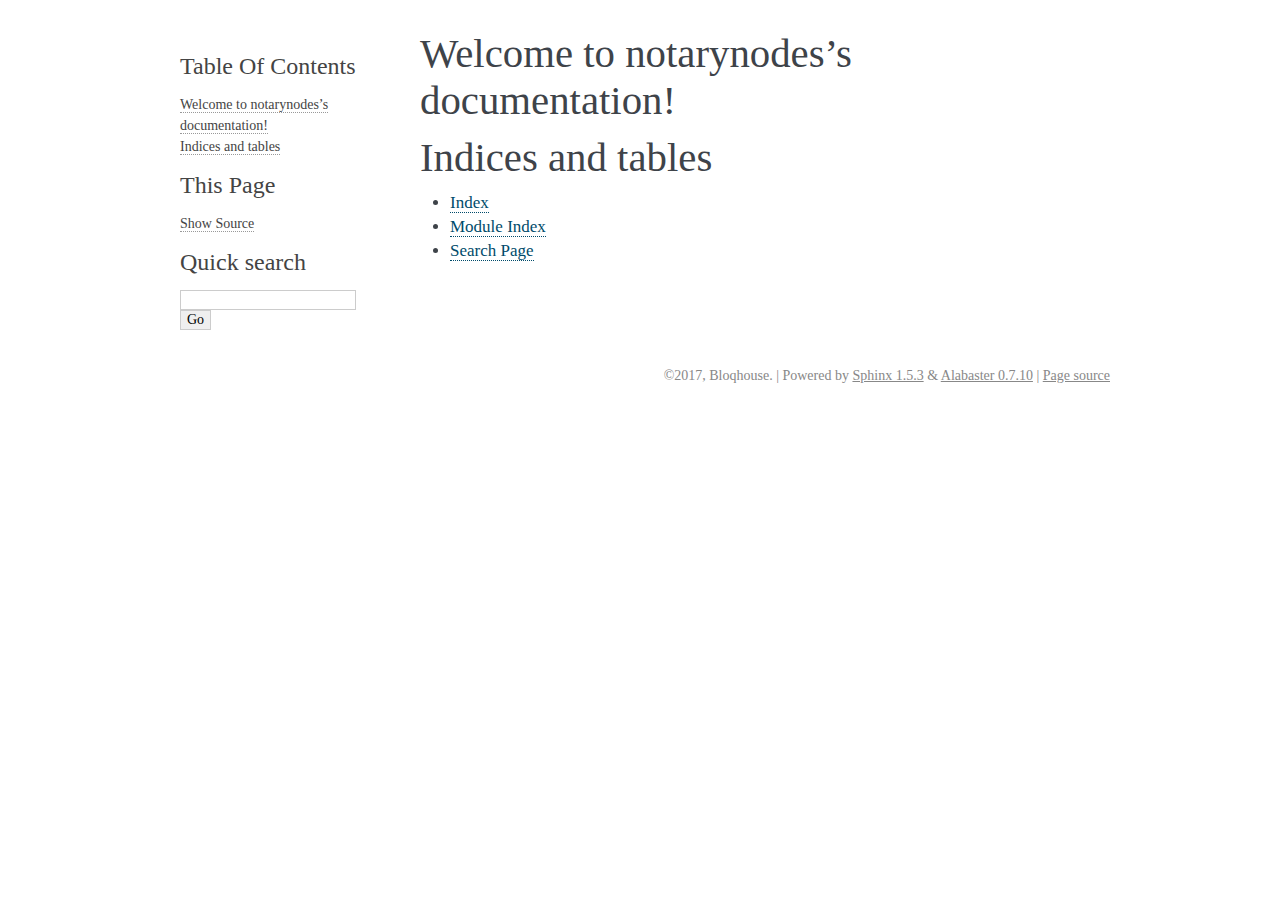
==== _build/html/index.html @ 457d8a65 "first commit" ====
<!DOCTYPE html PUBLIC "-//W3C//DTD XHTML 1.0 Transitional//EN"
  "http://www.w3.org/TR/xhtml1/DTD/xhtml1-transitional.dtd">


<html xmlns="http://www.w3.org/1999/xhtml">
  <head>
    <meta http-equiv="Content-Type" content="text/html; charset=utf-8" />
    
    <title>Welcome to notarynodes’s documentation! &#8212; notarynodes 0.1 documentation</title>
    
    <link rel="stylesheet" href="_static/alabaster.css" type="text/css" />
    <link rel="stylesheet" href="_static/pygments.css" type="text/css" />
    
    <script type="text/javascript">
      var DOCUMENTATION_OPTIONS = {
        URL_ROOT:    './',
        VERSION:     '0.1',
        COLLAPSE_INDEX: false,
        FILE_SUFFIX: '.html',
        HAS_SOURCE:  true,
        SOURCELINK_SUFFIX: '.txt'
      };
    </script>
    <script type="text/javascript" src="_static/jquery.js"></script>
    <script type="text/javascript" src="_static/underscore.js"></script>
    <script type="text/javascript" src="_static/doctools.js"></script>
    <link rel="index" title="Index" href="genindex.html" />
    <link rel="search" title="Search" href="search.html" />
   
  <link rel="stylesheet" href="_static/custom.css" type="text/css" />
  
  
  <meta name="viewport" content="width=device-width, initial-scale=0.9, maximum-scale=0.9" />

  </head>
  <body role="document">
  

    <div class="document">
      <div class="documentwrapper">
        <div class="bodywrapper">
          <div class="body" role="main">
            
  <div class="section" id="welcome-to-notarynodes-s-documentation">
<h1>Welcome to notarynodes&#8217;s documentation!<a class="headerlink" href="#welcome-to-notarynodes-s-documentation" title="Permalink to this headline">¶</a></h1>
<div class="toctree-wrapper compound">
</div>
</div>
<div class="section" id="indices-and-tables">
<h1>Indices and tables<a class="headerlink" href="#indices-and-tables" title="Permalink to this headline">¶</a></h1>
<ul class="simple">
<li><a class="reference internal" href="genindex.html"><span class="std std-ref">Index</span></a></li>
<li><a class="reference internal" href="py-modindex.html"><span class="std std-ref">Module Index</span></a></li>
<li><a class="reference internal" href="search.html"><span class="std std-ref">Search Page</span></a></li>
</ul>
</div>


          </div>
        </div>
      </div>
      <div class="sphinxsidebar" role="navigation" aria-label="main navigation">
        <div class="sphinxsidebarwrapper">
  <h3><a href="#">Table Of Contents</a></h3>
  <ul>
<li><a class="reference internal" href="#">Welcome to notarynodes&#8217;s documentation!</a></li>
<li><a class="reference internal" href="#indices-and-tables">Indices and tables</a></li>
</ul>
<div class="relations">
<h3>Related Topics</h3>
<ul>
  <li><a href="#">Documentation overview</a><ul>
  </ul></li>
</ul>
</div>
  <div role="note" aria-label="source link">
    <h3>This Page</h3>
    <ul class="this-page-menu">
      <li><a href="_sources/index.rst.txt"
            rel="nofollow">Show Source</a></li>
    </ul>
   </div>
<div id="searchbox" style="display: none" role="search">
  <h3>Quick search</h3>
    <form class="search" action="search.html" method="get">
      <div><input type="text" name="q" /></div>
      <div><input type="submit" value="Go" /></div>
      <input type="hidden" name="check_keywords" value="yes" />
      <input type="hidden" name="area" value="default" />
    </form>
</div>
<script type="text/javascript">$('#searchbox').show(0);</script>
        </div>
      </div>
      <div class="clearer"></div>
    </div>
    <div class="footer">
      &copy;2017, Bloqhouse.
      
      |
      Powered by <a href="http://sphinx-doc.org/">Sphinx 1.5.3</a>
      &amp; <a href="https://github.com/bitprophet/alabaster">Alabaster 0.7.10</a>
      
      |
      <a href="_sources/index.rst.txt"
          rel="nofollow">Page source</a>
    </div>

    

    
  </body>
</html>
---- _build/html/_static/alabaster.css ----
@import url("basic.css");

/* -- page layout ----------------------------------------------------------- */

body {
    font-family: 'goudy old style', 'minion pro', 'bell mt', Georgia, 'Hiragino Mincho Pro', serif;
    font-size: 17px;
    background-color: #fff;
    color: #000;
    margin: 0;
    padding: 0;
}


div.document {
    width: 940px;
    margin: 30px auto 0 auto;
}

div.documentwrapper {
    float: left;
    width: 100%;
}

div.bodywrapper {
    margin: 0 0 0 220px;
}

div.sphinxsidebar {
    width: 220px;
    font-size: 14px;
    line-height: 1.5;
}

hr {
    border: 1px solid #B1B4B6;
}

div.body {
    background-color: #fff;
    color: #3E4349;
    padding: 0 30px 0 30px;
}

div.body > .section {
    text-align: left;
}

div.footer {
    width: 940px;
    margin: 20px auto 30px auto;
    font-size: 14px;
    color: #888;
    text-align: right;
}

div.footer a {
    color: #888;
}

p.caption {
    font-family: inherit;
    font-size: inherit;
}


div.relations {
    display: none;
}


div.sphinxsidebar a {
    color: #444;
    text-decoration: none;
    border-bottom: 1px dotted #999;
}

div.sphinxsidebar a:hover {
    border-bottom: 1px solid #999;
}

div.sphinxsidebarwrapper {
    padding: 18px 10px;
}

div.sphinxsidebarwrapper p.logo {
    padding: 0;
    margin: -10px 0 0 0px;
    text-align: center;
}

div.sphinxsidebarwrapper h1.logo {
    margin-top: -10px;
    text-align: center;
    margin-bottom: 5px;
    text-align: left;
}

div.sphinxsidebarwrapper h1.logo-name {
    margin-top: 0px;
}

div.sphinxsidebarwrapper p.blurb {
    margin-top: 0;
    font-style: normal;
}

div.sphinxsidebar h3,
div.sphinxsidebar h4 {
    font-family: 'Garamond', 'Georgia', serif;
    color: #444;
    font-size: 24px;
    font-weight: normal;
    margin: 0 0 5px 0;
    padding: 0;
}

div.sphinxsidebar h4 {
    font-size: 20px;
}

div.sphinxsidebar h3 a {
    color: #444;
}

div.sphinxsidebar p.logo a,
div.sphinxsidebar h3 a,
div.sphinxsidebar p.logo a:hover,
div.sphinxsidebar h3 a:hover {
    border: none;
}

div.sphinxsidebar p {
    color: #555;
    margin: 10px 0;
}

div.sphinxsidebar ul {
    margin: 10px 0;
    padding: 0;
    color: #000;
}

div.sphinxsidebar ul li.toctree-l1 > a {
    font-size: 120%;
}

div.sphinxsidebar ul li.toctree-l2 > a {
    font-size: 110%;
}

div.sphinxsidebar input {
    border: 1px solid #CCC;
    font-family: 'goudy old style', 'minion pro', 'bell mt', Georgia, 'Hiragino Mincho Pro', serif;
    font-size: 1em;
}

div.sphinxsidebar hr {
    border: none;
    height: 1px;
    color: #AAA;
    background: #AAA;

    text-align: left;
    margin-left: 0;
    width: 50%;
}

/* -- body styles ----------------------------------------------------------- */

a {
    color: #004B6B;
    text-decoration: underline;
}

a:hover {
    color: #6D4100;
    text-decoration: underline;
}

div.body h1,
div.body h2,
div.body h3,
div.body h4,
div.body h5,
div.body h6 {
    font-family: 'Garamond', 'Georgia', serif;
    font-weight: normal;
    margin: 30px 0px 10px 0px;
    padding: 0;
}

div.body h1 { margin-top: 0; padding-top: 0; font-size: 240%; }
div.body h2 { font-size: 180%; }
div.body h3 { font-size: 150%; }
div.body h4 { font-size: 130%; }
div.body h5 { font-size: 100%; }
div.body h6 { font-size: 100%; }

a.headerlink {
    color: #DDD;
    padding: 0 4px;
    text-decoration: none;
}

a.headerlink:hover {
    color: #444;
    background: #EAEAEA;
}

div.body p, div.body dd, div.body li {
    line-height: 1.4em;
}

div.admonition {
    margin: 20px 0px;
    padding: 10px 30px;
    background-color: #EEE;
    border: 1px solid #CCC;
}

div.admonition tt.xref, div.admonition code.xref, div.admonition a tt {
    background-color: #FBFBFB;
    border-bottom: 1px solid #fafafa;
}

div.admonition p.admonition-title {
    font-family: 'Garamond', 'Georgia', serif;
    font-weight: normal;
    font-size: 24px;
    margin: 0 0 10px 0;
    padding: 0;
    line-height: 1;
}

div.admonition p.last {
    margin-bottom: 0;
}

div.highlight {
    background-color: #fff;
}

dt:target, .highlight {
    background: #FAF3E8;
}

div.warning {
    background-color: #FCC;
    border: 1px solid #FAA;
}

div.danger {
    background-color: #FCC;
    border: 1px solid #FAA;
    -moz-box-shadow: 2px 2px 4px #D52C2C;
    -webkit-box-shadow: 2px 2px 4px #D52C2C;
    box-shadow: 2px 2px 4px #D52C2C;
}

div.error {
    background-color: #FCC;
    border: 1px solid #FAA;
    -moz-box-shadow: 2px 2px 4px #D52C2C;
    -webkit-box-shadow: 2px 2px 4px #D52C2C;
    box-shadow: 2px 2px 4px #D52C2C;
}

div.caution {
    background-color: #FCC;
    border: 1px solid #FAA;
}

div.attention {
    background-color: #FCC;
    border: 1px solid #FAA;
}

div.important {
    background-color: #EEE;
    border: 1px solid #CCC;
}

div.note {
    background-color: #EEE;
    border: 1px solid #CCC;
}

div.tip {
    background-color: #EEE;
    border: 1px solid #CCC;
}

div.hint {
    background-color: #EEE;
    border: 1px solid #CCC;
}

div.seealso {
    background-color: #EEE;
    border: 1px solid #CCC;
}

div.topic {
    background-color: #EEE;
}

p.admonition-title {
    display: inline;
}

p.admonition-title:after {
    content: ":";
}

pre, tt, code {
    font-family: 'Consolas', 'Menlo', 'Deja Vu Sans Mono', 'Bitstream Vera Sans Mono', monospace;
    font-size: 0.9em;
}

.hll {
    background-color: #FFC;
    margin: 0 -12px;
    padding: 0 12px;
    display: block;
}

img.screenshot {
}

tt.descname, tt.descclassname, code.descname, code.descclassname {
    font-size: 0.95em;
}

tt.descname, code.descname {
    padding-right: 0.08em;
}

img.screenshot {
    -moz-box-shadow: 2px 2px 4px #EEE;
    -webkit-box-shadow: 2px 2px 4px #EEE;
    box-shadow: 2px 2px 4px #EEE;
}

table.docutils {
    border: 1px solid #888;
    -moz-box-shadow: 2px 2px 4px #EEE;
    -webkit-box-shadow: 2px 2px 4px #EEE;
    box-shadow: 2px 2px 4px #EEE;
}

table.docutils td, table.docutils th {
    border: 1px solid #888;
    padding: 0.25em 0.7em;
}

table.field-list, table.footnote {
    border: none;
    -moz-box-shadow: none;
    -webkit-box-shadow: none;
    box-shadow: none;
}

table.footnote {
    margin: 15px 0;
    width: 100%;
    border: 1px solid #EEE;
    background: #FDFDFD;
    font-size: 0.9em;
}

table.footnote + table.footnote {
    margin-top: -15px;
    border-top: none;
}

table.field-list th {
    padding: 0 0.8em 0 0;
}

table.field-list td {
    padding: 0;
}

table.field-list p {
    margin-bottom: 0.8em;
}

/* Cloned from
 * https://github.com/sphinx-doc/sphinx/commit/ef60dbfce09286b20b7385333d63a60321784e68
 */
.field-name {
    -moz-hyphens: manual;
    -ms-hyphens: manual;
    -webkit-hyphens: manual;
    hyphens: manual;
}

table.footnote td.label {
    width: .1px;
    padding: 0.3em 0 0.3em 0.5em;
}

table.footnote td {
    padding: 0.3em 0.5em;
}

dl {
    margin: 0;
    padding: 0;
}

dl dd {
    margin-left: 30px;
}

blockquote {
    margin: 0 0 0 30px;
    padding: 0;
}

ul, ol {
    /* Matches the 30px from the narrow-screen "li > ul" selector below */
    margin: 10px 0 10px 30px;
    padding: 0;
}

pre {
    background: #EEE;
    padding: 7px 30px;
    margin: 15px 0px;
    line-height: 1.3em;
}

div.viewcode-block:target {
    background: #ffd;
}

dl pre, blockquote pre, li pre {
    margin-left: 0;
    padding-left: 30px;
}

tt, code {
    background-color: #ecf0f3;
    color: #222;
    /* padding: 1px 2px; */
}

tt.xref, code.xref, a tt {
    background-color: #FBFBFB;
    border-bottom: 1px solid #fff;
}

a.reference {
    text-decoration: none;
    border-bottom: 1px dotted #004B6B;
}

/* Don't put an underline on images */
a.image-reference, a.image-reference:hover {
    border-bottom: none;
}

a.reference:hover {
    border-bottom: 1px solid #6D4100;
}

a.footnote-reference {
    text-decoration: none;
    font-size: 0.7em;
    vertical-align: top;
    border-bottom: 1px dotted #004B6B;
}

a.footnote-reference:hover {
    border-bottom: 1px solid #6D4100;
}

a:hover tt, a:hover code {
    background: #EEE;
}


@media screen and (max-width: 870px) {

    div.sphinxsidebar {
    	display: none;
    }

    div.document {
       width: 100%;

    }

    div.documentwrapper {
    	margin-left: 0;
    	margin-top: 0;
    	margin-right: 0;
    	margin-bottom: 0;
    }

    div.bodywrapper {
    	margin-top: 0;
    	margin-right: 0;
    	margin-bottom: 0;
    	margin-left: 0;
    }

    ul {
    	margin-left: 0;
    }

	li > ul {
        /* Matches the 30px from the "ul, ol" selector above */
		margin-left: 30px;
	}

    .document {
    	width: auto;
    }

    .footer {
    	width: auto;
    }

    .bodywrapper {
    	margin: 0;
    }

    .footer {
    	width: auto;
    }

    .github {
        display: none;
    }



}



@media screen and (max-width: 875px) {

    body {
        margin: 0;
        padding: 20px 30px;
    }

    div.documentwrapper {
        float: none;
        background: #fff;
    }

    div.sphinxsidebar {
        display: block;
        float: none;
        width: 102.5%;
        margin: 50px -30px -20px -30px;
        padding: 10px 20px;
        background: #333;
        color: #FFF;
    }

    div.sphinxsidebar h3, div.sphinxsidebar h4, div.sphinxsidebar p,
    div.sphinxsidebar h3 a {
        color: #fff;
    }

    div.sphinxsidebar a {
        color: #AAA;
    }

    div.sphinxsidebar p.logo {
        display: none;
    }

    div.document {
        width: 100%;
        margin: 0;
    }

    div.footer {
        display: none;
    }

    div.bodywrapper {
        margin: 0;
    }

    div.body {
        min-height: 0;
        padding: 0;
    }

    .rtd_doc_footer {
        display: none;
    }

    .document {
        width: auto;
    }

    .footer {
        width: auto;
    }

    .footer {
        width: auto;
    }

    .github {
        display: none;
    }
}


/* misc. */

.revsys-inline {
    display: none!important;
}

/* Make nested-list/multi-paragraph items look better in Releases changelog
 * pages. Without this, docutils' magical list fuckery causes inconsistent
 * formatting between different release sub-lists.
 */
div#changelog > div.section > ul > li > p:only-child {
    margin-bottom: 0;
}

/* Hide fugly table cell borders in ..bibliography:: directive output */
table.docutils.citation, table.docutils.citation td, table.docutils.citation th {
  border: none;
  /* Below needed in some edge cases; if not applied, bottom shadows appear */
  -moz-box-shadow: none;
  -webkit-box-shadow: none;
  box-shadow: none;
}
---- _build/html/_static/pygments.css ----
.highlight .hll { background-color: #ffffcc }
.highlight  { background: #eeffcc; }
.highlight .c { color: #408090; font-style: italic } /* Comment */
.highlight .err { border: 1px solid #FF0000 } /* Error */
.highlight .k { color: #007020; font-weight: bold } /* Keyword */
.highlight .o { color: #666666 } /* Operator */
.highlight .ch { color: #408090; font-style: italic } /* Comment.Hashbang */
.highlight .cm { color: #408090; font-style: italic } /* Comment.Multiline */
.highlight .cp { color: #007020 } /* Comment.Preproc */
.highlight .cpf { color: #408090; font-style: italic } /* Comment.PreprocFile */
.highlight .c1 { color: #408090; font-style: italic } /* Comment.Single */
.highlight .cs { color: #408090; background-color: #fff0f0 } /* Comment.Special */
.highlight .gd { color: #A00000 } /* Generic.Deleted */
.highlight .ge { font-style: italic } /* Generic.Emph */
.highlight .gr { color: #FF0000 } /* Generic.Error */
.highlight .gh { color: #000080; font-weight: bold } /* Generic.Heading */
.highlight .gi { color: #00A000 } /* Generic.Inserted */
.highlight .go { color: #333333 } /* Generic.Output */
.highlight .gp { color: #c65d09; font-weight: bold } /* Generic.Prompt */
.highlight .gs { font-weight: bold } /* Generic.Strong */
.highlight .gu { color: #800080; font-weight: bold } /* Generic.Subheading */
.highlight .gt { color: #0044DD } /* Generic.Traceback */
.highlight .kc { color: #007020; font-weight: bold } /* Keyword.Constant */
.highlight .kd { color: #007020; font-weight: bold } /* Keyword.Declaration */
.highlight .kn { color: #007020; font-weight: bold } /* Keyword.Namespace */
.highlight .kp { color: #007020 } /* Keyword.Pseudo */
.highlight .kr { color: #007020; font-weight: bold } /* Keyword.Reserved */
.highlight .kt { color: #902000 } /* Keyword.Type */
.highlight .m { color: #208050 } /* Literal.Number */
.highlight .s { color: #4070a0 } /* Literal.String */
.highlight .na { color: #4070a0 } /* Name.Attribute */
.highlight .nb { color: #007020 } /* Name.Builtin */
.highlight .nc { color: #0e84b5; font-weight: bold } /* Name.Class */
.highlight .no { color: #60add5 } /* Name.Constant */
.highlight .nd { color: #555555; font-weight: bold } /* Name.Decorator */
.highlight .ni { color: #d55537; font-weight: bold } /* Name.Entity */
.highlight .ne { color: #007020 } /* Name.Exception */
.highlight .nf { color: #06287e } /* Name.Function */
.highlight .nl { color: #002070; font-weight: bold } /* Name.Label */
.highlight .nn { color: #0e84b5; font-weight: bold } /* Name.Namespace */
.highlight .nt { color: #062873; font-weight: bold } /* Name.Tag */
.highlight .nv { color: #bb60d5 } /* Name.Variable */
.highlight .ow { color: #007020; font-weight: bold } /* Operator.Word */
.highlight .w { color: #bbbbbb } /* Text.Whitespace */
.highlight .mb { color: #208050 } /* Literal.Number.Bin */
.highlight .mf { color: #208050 } /* Literal.Number.Float */
.highlight .mh { color: #208050 } /* Literal.Number.Hex */
.highlight .mi { color: #208050 } /* Literal.Number.Integer */
.highlight .mo { color: #208050 } /* Literal.Number.Oct */
.highlight .sa { color: #4070a0 } /* Literal.String.Affix */
.highlight .sb { color: #4070a0 } /* Literal.String.Backtick */
.highlight .sc { color: #4070a0 } /* Literal.String.Char */
.highlight .dl { color: #4070a0 } /* Literal.String.Delimiter */
.highlight .sd { color: #4070a0; font-style: italic } /* Literal.String.Doc */
.highlight .s2 { color: #4070a0 } /* Literal.String.Double */
.highlight .se { color: #4070a0; font-weight: bold } /* Literal.String.Escape */
.highlight .sh { color: #4070a0 } /* Literal.String.Heredoc */
.highlight .si { color: #70a0d0; font-style: italic } /* Literal.String.Interpol */
.highlight .sx { color: #c65d09 } /* Literal.String.Other */
.highlight .sr { color: #235388 } /* Literal.String.Regex */
.highlight .s1 { color: #4070a0 } /* Literal.String.Single */
.highlight .ss { color: #517918 } /* Literal.String.Symbol */
.highlight .bp { color: #007020 } /* Name.Builtin.Pseudo */
.highlight .fm { color: #06287e } /* Name.Function.Magic */
.highlight .vc { color: #bb60d5 } /* Name.Variable.Class */
.highlight .vg { color: #bb60d5 } /* Name.Variable.Global */
.highlight .vi { color: #bb60d5 } /* Name.Variable.Instance */
.highlight .vm { color: #bb60d5 } /* Name.Variable.Magic */
.highlight .il { color: #208050 } /* Literal.Number.Integer.Long */
---- _build/html/_static/custom.css ----
/* This file intentionally left blank. */
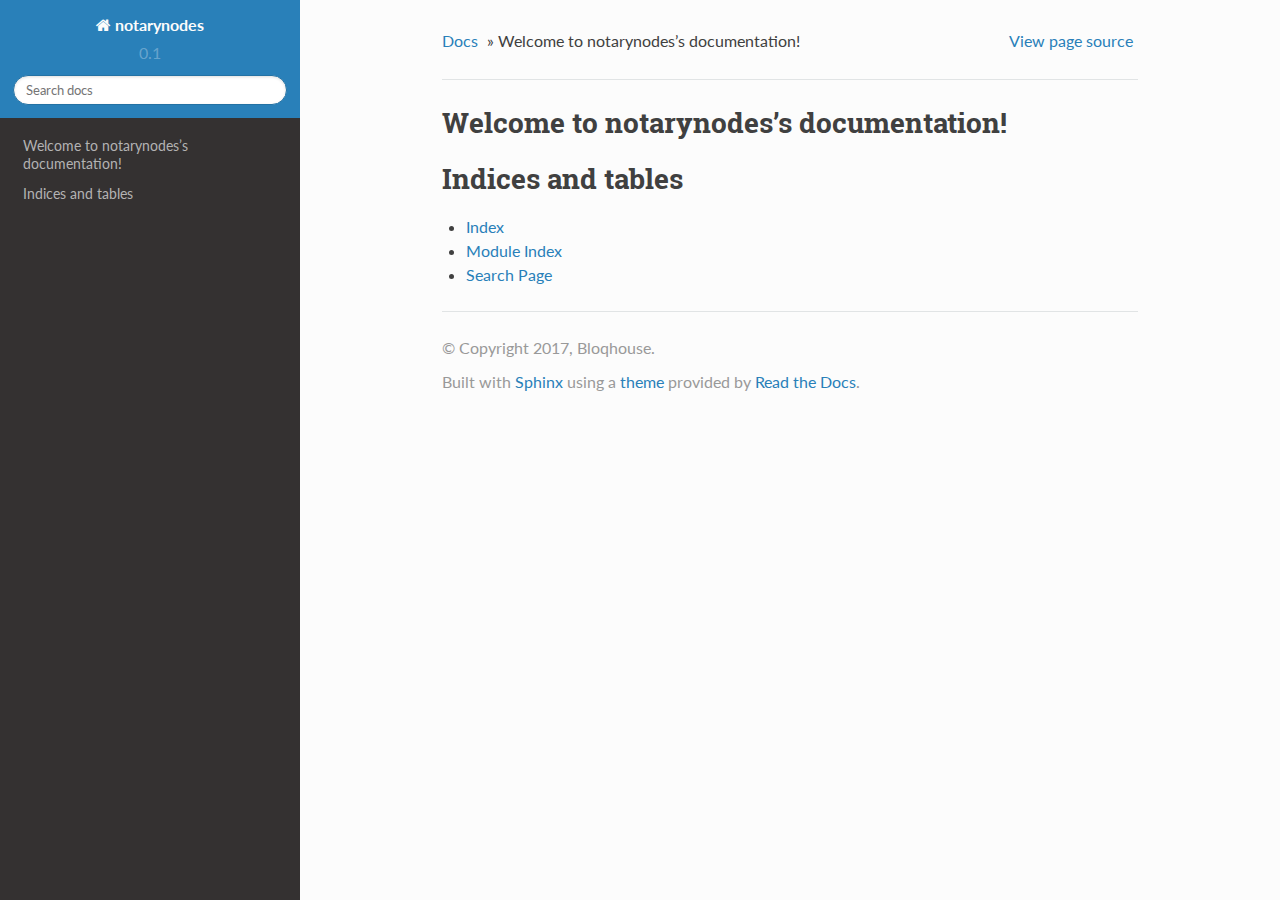
==== commit dbd316c4: "change options" ====
--- a/_build/html/index.html
+++ b/_build/html/index.html
@@ -1,45 +1,161 @@
-<!DOCTYPE html PUBLIC "-//W3C//DTD XHTML 1.0 Transitional//EN"
-  "http://www.w3.org/TR/xhtml1/DTD/xhtml1-transitional.dtd">
-
-
-<html xmlns="http://www.w3.org/1999/xhtml">
-  <head>
-    <meta http-equiv="Content-Type" content="text/html; charset=utf-8" />
-    
-    <title>Welcome to notarynodes’s documentation! &#8212; notarynodes 0.1 documentation</title>
-    
-    <link rel="stylesheet" href="_static/alabaster.css" type="text/css" />
-    <link rel="stylesheet" href="_static/pygments.css" type="text/css" />
-    
-    <script type="text/javascript">
-      var DOCUMENTATION_OPTIONS = {
-        URL_ROOT:    './',
-        VERSION:     '0.1',
-        COLLAPSE_INDEX: false,
-        FILE_SUFFIX: '.html',
-        HAS_SOURCE:  true,
-        SOURCELINK_SUFFIX: '.txt'
-      };
-    </script>
-    <script type="text/javascript" src="_static/jquery.js"></script>
-    <script type="text/javascript" src="_static/underscore.js"></script>
-    <script type="text/javascript" src="_static/doctools.js"></script>
-    <link rel="index" title="Index" href="genindex.html" />
-    <link rel="search" title="Search" href="search.html" />
+
+
+<!DOCTYPE html>
+<!--[if IE 8]><html class="no-js lt-ie9" lang="en" > <![endif]-->
+<!--[if gt IE 8]><!--> <html class="no-js" lang="en" > <!--<![endif]-->
+<head>
+  <meta charset="utf-8">
+  
+  <meta name="viewport" content="width=device-width, initial-scale=1.0">
+  
+  <title>Welcome to notarynodes’s documentation! &mdash; notarynodes 0.1 documentation</title>
+  
+
+  
+  
+  
+  
+    <link rel="canonical" href="http://notarynodes.readthedocs.io/en/latestindex.html"/>
+  
+
+  
+
+  
+  
+    
+
+  
+
+  
+  
+    <link rel="stylesheet" href="_static/css/theme.css" type="text/css" />
+  
+
+  
+
+  
+        <link rel="index" title="Index"
+              href="genindex.html"/>
+        <link rel="search" title="Search" href="search.html"/>
+    <link rel="top" title="notarynodes 0.1 documentation" href="#"/> 
+
+  
+  <script src="_static/js/modernizr.min.js"></script>
+
+</head>
+
+<body class="wy-body-for-nav" role="document">
+
    
-  <link rel="stylesheet" href="_static/custom.css" type="text/css" />
-  
-  
-  <meta name="viewport" content="width=device-width, initial-scale=0.9, maximum-scale=0.9" />
-
-  </head>
-  <body role="document">
-  
-
-    <div class="document">
-      <div class="documentwrapper">
-        <div class="bodywrapper">
-          <div class="body" role="main">
+  <div class="wy-grid-for-nav">
+
+    
+    <nav data-toggle="wy-nav-shift" class="wy-nav-side">
+      <div class="wy-side-scroll">
+        <div class="wy-side-nav-search">
+          
+
+          
+            <a href="#" class="icon icon-home"> notarynodes
+          
+
+          
+          </a>
+
+          
+            
+            
+              <div class="version">
+                0.1
+              </div>
+            
+          
+
+          
+<div role="search">
+  <form id="rtd-search-form" class="wy-form" action="search.html" method="get">
+    <input type="text" name="q" placeholder="Search docs" />
+    <input type="hidden" name="check_keywords" value="yes" />
+    <input type="hidden" name="area" value="default" />
+  </form>
+</div>
+
+          
+        </div>
+
+        <div class="wy-menu wy-menu-vertical" data-spy="affix" role="navigation" aria-label="main navigation">
+          
+            
+            
+              
+            
+            
+              <!-- Local TOC -->
+              <div class="local-toc"><ul>
+<li><a class="reference internal" href="#">Welcome to notarynodes&#8217;s documentation!</a></li>
+<li><a class="reference internal" href="#indices-and-tables">Indices and tables</a></li>
+</ul>
+</div>
+            
+          
+        </div>
+      </div>
+    </nav>
+
+    <section data-toggle="wy-nav-shift" class="wy-nav-content-wrap">
+
+      
+      <nav class="wy-nav-top" role="navigation" aria-label="top navigation">
+        
+          <i data-toggle="wy-nav-top" class="fa fa-bars"></i>
+          <a href="#">notarynodes</a>
+        
+      </nav>
+
+
+      
+      <div class="wy-nav-content">
+        <div class="rst-content">
+          
+
+
+
+
+
+
+
+
+
+
+
+
+
+
+
+<div role="navigation" aria-label="breadcrumbs navigation">
+
+  <ul class="wy-breadcrumbs">
+    
+      <li><a href="#">Docs</a> &raquo;</li>
+        
+      <li>Welcome to notarynodes&#8217;s documentation!</li>
+    
+    
+      <li class="wy-breadcrumbs-aside">
+        
+            
+            <a href="_sources/index.rst.txt" rel="nofollow"> View page source</a>
+          
+        
+      </li>
+    
+  </ul>
+
+  
+  <hr/>
+</div>
+          <div role="main" class="document" itemscope="itemscope" itemtype="http://schema.org/Article">
+           <div itemprop="articleBody">
             
   <div class="section" id="welcome-to-notarynodes-s-documentation">
 <h1>Welcome to notarynodes&#8217;s documentation!<a class="headerlink" href="#welcome-to-notarynodes-s-documentation" title="Permalink to this headline">¶</a></h1>
@@ -56,58 +172,66 @@
 </div>
 
 
+           </div>
+           <div class="articleComments">
+            
+           </div>
           </div>
+          <footer>
+  
+
+  <hr/>
+
+  <div role="contentinfo">
+    <p>
+        &copy; Copyright 2017, Bloqhouse.
+
+    </p>
+  </div>
+  Built with <a href="http://sphinx-doc.org/">Sphinx</a> using a <a href="https://github.com/snide/sphinx_rtd_theme">theme</a> provided by <a href="https://readthedocs.org">Read the Docs</a>. 
+
+</footer>
+
         </div>
       </div>
-      <div class="sphinxsidebar" role="navigation" aria-label="main navigation">
-        <div class="sphinxsidebarwrapper">
-  <h3><a href="#">Table Of Contents</a></h3>
-  <ul>
-<li><a class="reference internal" href="#">Welcome to notarynodes&#8217;s documentation!</a></li>
-<li><a class="reference internal" href="#indices-and-tables">Indices and tables</a></li>
-</ul>
-<div class="relations">
-<h3>Related Topics</h3>
-<ul>
-  <li><a href="#">Documentation overview</a><ul>
-  </ul></li>
-</ul>
-</div>
-  <div role="note" aria-label="source link">
-    <h3>This Page</h3>
-    <ul class="this-page-menu">
-      <li><a href="_sources/index.rst.txt"
-            rel="nofollow">Show Source</a></li>
-    </ul>
-   </div>
-<div id="searchbox" style="display: none" role="search">
-  <h3>Quick search</h3>
-    <form class="search" action="search.html" method="get">
-      <div><input type="text" name="q" /></div>
-      <div><input type="submit" value="Go" /></div>
-      <input type="hidden" name="check_keywords" value="yes" />
-      <input type="hidden" name="area" value="default" />
-    </form>
-</div>
-<script type="text/javascript">$('#searchbox').show(0);</script>
-        </div>
-      </div>
-      <div class="clearer"></div>
-    </div>
-    <div class="footer">
-      &copy;2017, Bloqhouse.
-      
-      |
-      Powered by <a href="http://sphinx-doc.org/">Sphinx 1.5.3</a>
-      &amp; <a href="https://github.com/bitprophet/alabaster">Alabaster 0.7.10</a>
-      
-      |
-      <a href="_sources/index.rst.txt"
-          rel="nofollow">Page source</a>
-    </div>
-
-    
-
-    
-  </body>
+
+    </section>
+
+  </div>
+  
+
+
+  
+
+    <script type="text/javascript">
+        var DOCUMENTATION_OPTIONS = {
+            URL_ROOT:'./',
+            VERSION:'0.1',
+            COLLAPSE_INDEX:false,
+            FILE_SUFFIX:'.html',
+            HAS_SOURCE:  true,
+            SOURCELINK_SUFFIX: '.txt'
+        };
+    </script>
+      <script type="text/javascript" src="_static/jquery.js"></script>
+      <script type="text/javascript" src="_static/underscore.js"></script>
+      <script type="text/javascript" src="_static/doctools.js"></script>
+
+  
+
+  
+  
+    <script type="text/javascript" src="_static/js/theme.js"></script>
+  
+
+  
+  
+  <script type="text/javascript">
+      jQuery(function () {
+          SphinxRtdTheme.StickyNav.enable();
+      });
+  </script>
+   
+
+</body>
 </html>--- a/_build/html/_static/css/theme.css
+++ b/_build/html/_static/css/theme.css
@@ -0,0 +1,5 @@
+﻿*{-webkit-box-sizing:border-box;-moz-box-sizing:border-box;box-sizing:border-box}article,aside,details,figcaption,figure,footer,header,hgroup,nav,section{display:block}audio,canvas,video{display:inline-block;*display:inline;*zoom:1}audio:not([controls]){display:none}[hidden]{display:none}*{-webkit-box-sizing:border-box;-moz-box-sizing:border-box;box-sizing:border-box}html{font-size:100%;-webkit-text-size-adjust:100%;-ms-text-size-adjust:100%}body{margin:0}a:hover,a:active{outline:0}abbr[title]{border-bottom:1px dotted}b,strong{font-weight:bold}blockquote{margin:0}dfn{font-style:italic}ins{background:#ff9;color:#000;text-decoration:none}mark{background:#ff0;color:#000;font-style:italic;font-weight:bold}pre,code,.rst-content tt,.rst-content code,kbd,samp{font-family:monospace,serif;_font-family:"courier new",monospace;font-size:1em}pre{white-space:pre}q{quotes:none}q:before,q:after{content:"";content:none}small{font-size:85%}sub,sup{font-size:75%;line-height:0;position:relative;vertical-align:baseline}sup{top:-0.5em}sub{bottom:-0.25em}ul,ol,dl{margin:0;padding:0;list-style:none;list-style-image:none}li{list-style:none}dd{margin:0}img{border:0;-ms-interpolation-mode:bicubic;vertical-align:middle;max-width:100%}svg:not(:root){overflow:hidden}figure{margin:0}form{margin:0}fieldset{border:0;margin:0;padding:0}label{cursor:pointer}legend{border:0;*margin-left:-7px;padding:0;white-space:normal}button,input,select,textarea{font-size:100%;margin:0;vertical-align:baseline;*vertical-align:middle}button,input{line-height:normal}button,input[type="button"],input[type="reset"],input[type="submit"]{cursor:pointer;-webkit-appearance:button;*overflow:visible}button[disabled],input[disabled]{cursor:default}input[type="checkbox"],input[type="radio"]{box-sizing:border-box;padding:0;*width:13px;*height:13px}input[type="search"]{-webkit-appearance:textfield;-moz-box-sizing:content-box;-webkit-box-sizing:content-box;box-sizing:content-box}input[type="search"]::-webkit-search-decoration,input[type="search"]::-webkit-search-cancel-button{-webkit-appearance:none}button::-moz-focus-inner,input::-moz-focus-inner{border:0;padding:0}textarea{overflow:auto;vertical-align:top;resize:vertical}table{border-collapse:collapse;border-spacing:0}td{vertical-align:top}.chromeframe{margin:0.2em 0;background:#ccc;color:#000;padding:0.2em 0}.ir{display:block;border:0;text-indent:-999em;overflow:hidden;background-color:transparent;background-repeat:no-repeat;text-align:left;direction:ltr;*line-height:0}.ir br{display:none}.hidden{display:none !important;visibility:hidden}.visuallyhidden{border:0;clip:rect(0 0 0 0);height:1px;margin:-1px;overflow:hidden;padding:0;position:absolute;width:1px}.visuallyhidden.focusable:active,.visuallyhidden.focusable:focus{clip:auto;height:auto;margin:0;overflow:visible;position:static;width:auto}.invisible{visibility:hidden}.relative{position:relative}big,small{font-size:100%}@media print{html,body,section{background:none !important}*{box-shadow:none !important;text-shadow:none !important;filter:none !important;-ms-filter:none !important}a,a:visited{text-decoration:underline}.ir a:after,a[href^="javascript:"]:after,a[href^="#"]:after{content:""}pre,blockquote{page-break-inside:avoid}thead{display:table-header-group}tr,img{page-break-inside:avoid}img{max-width:100% !important}@page{margin:0.5cm}p,h2,.rst-content .toctree-wrapper p.caption,h3{orphans:3;widows:3}h2,.rst-content .toctree-wrapper p.caption,h3{page-break-after:avoid}}.fa:before,.wy-menu-vertical li span.toctree-expand:before,.wy-menu-vertical li.on a span.toctree-expand:before,.wy-menu-vertical li.current>a span.toctree-expand:before,.rst-content .admonition-title:before,.rst-content h1 .headerlink:before,.rst-content h2 .headerlink:before,.rst-content h3 .headerlink:before,.rst-content h4 .headerlink:before,.rst-content h5 .headerlink:before,.rst-content h6 .headerlink:before,.rst-content dl dt .headerlink:before,.rst-content p.caption .headerlink:before,.rst-content tt.download span:first-child:before,.rst-content code.download span:first-child:before,.icon:before,.wy-dropdown .caret:before,.wy-inline-validate.wy-inline-validate-success .wy-input-context:before,.wy-inline-validate.wy-inline-validate-danger .wy-input-context:before,.wy-inline-validate.wy-inline-validate-warning .wy-input-context:before,.wy-inline-validate.wy-inline-validate-info .wy-input-context:before,.wy-alert,.rst-content .note,.rst-content .attention,.rst-content .caution,.rst-content .danger,.rst-content .error,.rst-content .hint,.rst-content .important,.rst-content .tip,.rst-content .warning,.rst-content .seealso,.rst-content .admonition-todo,.btn,input[type="text"],input[type="password"],input[type="email"],input[type="url"],input[type="date"],input[type="month"],input[type="time"],input[type="datetime"],input[type="datetime-local"],input[type="week"],input[type="number"],input[type="search"],input[type="tel"],input[type="color"],select,textarea,.wy-menu-vertical li.on a,.wy-menu-vertical li.current>a,.wy-side-nav-search>a,.wy-side-nav-search .wy-dropdown>a,.wy-nav-top a{-webkit-font-smoothing:antialiased}.clearfix{*zoom:1}.clearfix:before,.clearfix:after{display:table;content:""}.clearfix:after{clear:both}/*!
+ *  Font Awesome 4.6.3 by @davegandy - http://fontawesome.io - @fontawesome
+ *  License - http://fontawesome.io/license (Font: SIL OFL 1.1, CSS: MIT License)
+ */@font-face{font-family:'FontAwesome';src:url("../fonts/fontawesome-webfont.eot?v=4.6.3");src:url("../fonts/fontawesome-webfont.eot?#iefix&v=4.6.3") format("embedded-opentype"),url("../fonts/fontawesome-webfont.woff2?v=4.6.3") format("woff2"),url("../fonts/fontawesome-webfont.woff?v=4.6.3") format("woff"),url("../fonts/fontawesome-webfont.ttf?v=4.6.3") format("truetype"),url("../fonts/fontawesome-webfont.svg?v=4.6.3#fontawesomeregular") format("svg");font-weight:normal;font-style:normal}.fa,.wy-menu-vertical li span.toctree-expand,.wy-menu-vertical li.on a span.toctree-expand,.wy-menu-vertical li.current>a span.toctree-expand,.rst-content .admonition-title,.rst-content h1 .headerlink,.rst-content h2 .headerlink,.rst-content h3 .headerlink,.rst-content h4 .headerlink,.rst-content h5 .headerlink,.rst-content h6 .headerlink,.rst-content dl dt .headerlink,.rst-content p.caption .headerlink,.rst-content tt.download span:first-child,.rst-content code.download span:first-child,.icon{display:inline-block;font:normal normal normal 14px/1 FontAwesome;font-size:inherit;text-rendering:auto;-webkit-font-smoothing:antialiased;-moz-osx-font-smoothing:grayscale}.fa-lg{font-size:1.33333em;line-height:.75em;vertical-align:-15%}.fa-2x{font-size:2em}.fa-3x{font-size:3em}.fa-4x{font-size:4em}.fa-5x{font-size:5em}.fa-fw{width:1.28571em;text-align:center}.fa-ul{padding-left:0;margin-left:2.14286em;list-style-type:none}.fa-ul>li{position:relative}.fa-li{position:absolute;left:-2.14286em;width:2.14286em;top:.14286em;text-align:center}.fa-li.fa-lg{left:-1.85714em}.fa-border{padding:.2em .25em .15em;border:solid 0.08em #eee;border-radius:.1em}.fa-pull-left{float:left}.fa-pull-right{float:right}.fa.fa-pull-left,.wy-menu-vertical li span.fa-pull-left.toctree-expand,.wy-menu-vertical li.on a span.fa-pull-left.toctree-expand,.wy-menu-vertical li.current>a span.fa-pull-left.toctree-expand,.rst-content .fa-pull-left.admonition-title,.rst-content h1 .fa-pull-left.headerlink,.rst-content h2 .fa-pull-left.headerlink,.rst-content h3 .fa-pull-left.headerlink,.rst-content h4 .fa-pull-left.headerlink,.rst-content h5 .fa-pull-left.headerlink,.rst-content h6 .fa-pull-left.headerlink,.rst-content dl dt .fa-pull-left.headerlink,.rst-content p.caption .fa-pull-left.headerlink,.rst-content tt.download span.fa-pull-left:first-child,.rst-content code.download span.fa-pull-left:first-child,.fa-pull-left.icon{margin-right:.3em}.fa.fa-pull-right,.wy-menu-vertical li span.fa-pull-right.toctree-expand,.wy-menu-vertical li.on a span.fa-pull-right.toctree-expand,.wy-menu-vertical li.current>a span.fa-pull-right.toctree-expand,.rst-content .fa-pull-right.admonition-title,.rst-content h1 .fa-pull-right.headerlink,.rst-content h2 .fa-pull-right.headerlink,.rst-content h3 .fa-pull-right.headerlink,.rst-content h4 .fa-pull-right.headerlink,.rst-content h5 .fa-pull-right.headerlink,.rst-content h6 .fa-pull-right.headerlink,.rst-content dl dt .fa-pull-right.headerlink,.rst-content p.caption .fa-pull-right.headerlink,.rst-content tt.download span.fa-pull-right:first-child,.rst-content code.download span.fa-pull-right:first-child,.fa-pull-right.icon{margin-left:.3em}.pull-right{float:right}.pull-left{float:left}.fa.pull-left,.wy-menu-vertical li span.pull-left.toctree-expand,.wy-menu-vertical li.on a span.pull-left.toctree-expand,.wy-menu-vertical li.current>a span.pull-left.toctree-expand,.rst-content .pull-left.admonition-title,.rst-content h1 .pull-left.headerlink,.rst-content h2 .pull-left.headerlink,.rst-content h3 .pull-left.headerlink,.rst-content h4 .pull-left.headerlink,.rst-content h5 .pull-left.headerlink,.rst-content h6 .pull-left.headerlink,.rst-content dl dt .pull-left.headerlink,.rst-content p.caption .pull-left.headerlink,.rst-content tt.download span.pull-left:first-child,.rst-content code.download span.pull-left:first-child,.pull-left.icon{margin-right:.3em}.fa.pull-right,.wy-menu-vertical li span.pull-right.toctree-expand,.wy-menu-vertical li.on a span.pull-right.toctree-expand,.wy-menu-vertical li.current>a span.pull-right.toctree-expand,.rst-content .pull-right.admonition-title,.rst-content h1 .pull-right.headerlink,.rst-content h2 .pull-right.headerlink,.rst-content h3 .pull-right.headerlink,.rst-content h4 .pull-right.headerlink,.rst-content h5 .pull-right.headerlink,.rst-content h6 .pull-right.headerlink,.rst-content dl dt .pull-right.headerlink,.rst-content p.caption .pull-right.headerlink,.rst-content tt.download span.pull-right:first-child,.rst-content code.download span.pull-right:first-child,.pull-right.icon{margin-left:.3em}.fa-spin{-webkit-animation:fa-spin 2s infinite linear;animation:fa-spin 2s infinite linear}.fa-pulse{-webkit-animation:fa-spin 1s infinite steps(8);animation:fa-spin 1s infinite steps(8)}@-webkit-keyframes fa-spin{0%{-webkit-transform:rotate(0deg);transform:rotate(0deg)}100%{-webkit-transform:rotate(359deg);transform:rotate(359deg)}}@keyframes fa-spin{0%{-webkit-transform:rotate(0deg);transform:rotate(0deg)}100%{-webkit-transform:rotate(359deg);transform:rotate(359deg)}}.fa-rotate-90{-ms-filter:"progid:DXImageTransform.Microsoft.BasicImage(rotation=1)";-webkit-transform:rotate(90deg);-ms-transform:rotate(90deg);transform:rotate(90deg)}.fa-rotate-180{-ms-filter:"progid:DXImageTransform.Microsoft.BasicImage(rotation=2)";-webkit-transform:rotate(180deg);-ms-transform:rotate(180deg);transform:rotate(180deg)}.fa-rotate-270{-ms-filter:"progid:DXImageTransform.Microsoft.BasicImage(rotation=3)";-webkit-transform:rotate(270deg);-ms-transform:rotate(270deg);transform:rotate(270deg)}.fa-flip-horizontal{-ms-filter:"progid:DXImageTransform.Microsoft.BasicImage(rotation=0, mirror=1)";-webkit-transform:scale(-1, 1);-ms-transform:scale(-1, 1);transform:scale(-1, 1)}.fa-flip-vertical{-ms-filter:"progid:DXImageTransform.Microsoft.BasicImage(rotation=2, mirror=1)";-webkit-transform:scale(1, -1);-ms-transform:scale(1, -1);transform:scale(1, -1)}:root .fa-rotate-90,:root .fa-rotate-180,:root .fa-rotate-270,:root .fa-flip-horizontal,:root .fa-flip-vertical{filter:none}.fa-stack{position:relative;display:inline-block;width:2em;height:2em;line-height:2em;vertical-align:middle}.fa-stack-1x,.fa-stack-2x{position:absolute;left:0;width:100%;text-align:center}.fa-stack-1x{line-height:inherit}.fa-stack-2x{font-size:2em}.fa-inverse{color:#fff}.fa-glass:before{content:""}.fa-music:before{content:""}.fa-search:before,.icon-search:before{content:""}.fa-envelope-o:before{content:""}.fa-heart:before{content:""}.fa-star:before{content:""}.fa-star-o:before{content:""}.fa-user:before{content:""}.fa-film:before{content:""}.fa-th-large:before{content:""}.fa-th:before{content:""}.fa-th-list:before{content:""}.fa-check:before{content:""}.fa-remove:before,.fa-close:before,.fa-times:before{content:""}.fa-search-plus:before{content:""}.fa-search-minus:before{content:""}.fa-power-off:before{content:""}.fa-signal:before{content:""}.fa-gear:before,.fa-cog:before{content:""}.fa-trash-o:before{content:""}.fa-home:before,.icon-home:before{content:""}.fa-file-o:before{content:""}.fa-clock-o:before{content:""}.fa-road:before{content:""}.fa-download:before,.rst-content tt.download span:first-child:before,.rst-content code.download span:first-child:before{content:""}.fa-arrow-circle-o-down:before{content:""}.fa-arrow-circle-o-up:before{content:""}.fa-inbox:before{content:""}.fa-play-circle-o:before{content:""}.fa-rotate-right:before,.fa-repeat:before{content:""}.fa-refresh:before{content:""}.fa-list-alt:before{content:""}.fa-lock:before{content:""}.fa-flag:before{content:""}.fa-headphones:before{content:""}.fa-volume-off:before{content:""}.fa-volume-down:before{content:""}.fa-volume-up:before{content:""}.fa-qrcode:before{content:""}.fa-barcode:before{content:""}.fa-tag:before{content:""}.fa-tags:before{content:""}.fa-book:before,.icon-book:before{content:""}.fa-bookmark:before{content:""}.fa-print:before{content:""}.fa-camera:before{content:""}.fa-font:before{content:""}.fa-bold:before{content:""}.fa-italic:before{content:""}.fa-text-height:before{content:""}.fa-text-width:before{content:""}.fa-align-left:before{content:""}.fa-align-center:before{content:""}.fa-align-right:before{content:""}.fa-align-justify:before{content:""}.fa-list:before{content:""}.fa-dedent:before,.fa-outdent:before{content:""}.fa-indent:before{content:""}.fa-video-camera:before{content:""}.fa-photo:before,.fa-image:before,.fa-picture-o:before{content:""}.fa-pencil:before{content:""}.fa-map-marker:before{content:""}.fa-adjust:before{content:""}.fa-tint:before{content:""}.fa-edit:before,.fa-pencil-square-o:before{content:""}.fa-share-square-o:before{content:""}.fa-check-square-o:before{content:""}.fa-arrows:before{content:""}.fa-step-backward:before{content:""}.fa-fast-backward:before{content:""}.fa-backward:before{content:""}.fa-play:before{content:""}.fa-pause:before{content:""}.fa-stop:before{content:""}.fa-forward:before{content:""}.fa-fast-forward:before{content:""}.fa-step-forward:before{content:""}.fa-eject:before{content:""}.fa-chevron-left:before{content:""}.fa-chevron-right:before{content:""}.fa-plus-circle:before{content:""}.fa-minus-circle:before{content:""}.fa-times-circle:before,.wy-inline-validate.wy-inline-validate-danger .wy-input-context:before{content:""}.fa-check-circle:before,.wy-inline-validate.wy-inline-validate-success .wy-input-context:before{content:""}.fa-question-circle:before{content:""}.fa-info-circle:before{content:""}.fa-crosshairs:before{content:""}.fa-times-circle-o:before{content:""}.fa-check-circle-o:before{content:""}.fa-ban:before{content:""}.fa-arrow-left:before{content:""}.fa-arrow-right:before{content:""}.fa-arrow-up:before{content:""}.fa-arrow-down:before{content:""}.fa-mail-forward:before,.fa-share:before{content:""}.fa-expand:before{content:""}.fa-compress:before{content:""}.fa-plus:before{content:""}.fa-minus:before{content:""}.fa-asterisk:before{content:""}.fa-exclamation-circle:before,.wy-inline-validate.wy-inline-validate-warning .wy-input-context:before,.wy-inline-validate.wy-inline-validate-info .wy-input-context:before,.rst-content .admonition-title:before{content:""}.fa-gift:before{content:""}.fa-leaf:before{content:""}.fa-fire:before,.icon-fire:before{content:""}.fa-eye:before{content:""}.fa-eye-slash:before{content:""}.fa-warning:before,.fa-exclamation-triangle:before{content:""}.fa-plane:before{content:""}.fa-calendar:before{content:""}.fa-random:before{content:""}.fa-comment:before{content:""}.fa-magnet:before{content:""}.fa-chevron-up:before{content:""}.fa-chevron-down:before{content:""}.fa-retweet:before{content:""}.fa-shopping-cart:before{content:""}.fa-folder:before{content:""}.fa-folder-open:before{content:""}.fa-arrows-v:before{content:""}.fa-arrows-h:before{content:""}.fa-bar-chart-o:before,.fa-bar-chart:before{content:""}.fa-twitter-square:before{content:""}.fa-facebook-square:before{content:""}.fa-camera-retro:before{content:""}.fa-key:before{content:""}.fa-gears:before,.fa-cogs:before{content:""}.fa-comments:before{content:""}.fa-thumbs-o-up:before{content:""}.fa-thumbs-o-down:before{content:""}.fa-star-half:before{content:""}.fa-heart-o:before{content:""}.fa-sign-out:before{content:""}.fa-linkedin-square:before{content:""}.fa-thumb-tack:before{content:""}.fa-external-link:before{content:""}.fa-sign-in:before{content:""}.fa-trophy:before{content:""}.fa-github-square:before{content:""}.fa-upload:before{content:""}.fa-lemon-o:before{content:""}.fa-phone:before{content:""}.fa-square-o:before{content:""}.fa-bookmark-o:before{content:""}.fa-phone-square:before{content:""}.fa-twitter:before{content:""}.fa-facebook-f:before,.fa-facebook:before{content:""}.fa-github:before,.icon-github:before{content:""}.fa-unlock:before{content:""}.fa-credit-card:before{content:""}.fa-feed:before,.fa-rss:before{content:""}.fa-hdd-o:before{content:""}.fa-bullhorn:before{content:""}.fa-bell:before{content:""}.fa-certificate:before{content:""}.fa-hand-o-right:before{content:""}.fa-hand-o-left:before{content:""}.fa-hand-o-up:before{content:""}.fa-hand-o-down:before{content:""}.fa-arrow-circle-left:before,.icon-circle-arrow-left:before{content:""}.fa-arrow-circle-right:before,.icon-circle-arrow-right:before{content:""}.fa-arrow-circle-up:before{content:""}.fa-arrow-circle-down:before{content:""}.fa-globe:before{content:""}.fa-wrench:before{content:""}.fa-tasks:before{content:""}.fa-filter:before{content:""}.fa-briefcase:before{content:""}.fa-arrows-alt:before{content:""}.fa-group:before,.fa-users:before{content:""}.fa-chain:before,.fa-link:before,.icon-link:before{content:""}.fa-cloud:before{content:""}.fa-flask:before{content:""}.fa-cut:before,.fa-scissors:before{content:""}.fa-copy:before,.fa-files-o:before{content:""}.fa-paperclip:before{content:""}.fa-save:before,.fa-floppy-o:before{content:""}.fa-square:before{content:""}.fa-navicon:before,.fa-reorder:before,.fa-bars:before{content:""}.fa-list-ul:before{content:""}.fa-list-ol:before{content:""}.fa-strikethrough:before{content:""}.fa-underline:before{content:""}.fa-table:before{content:""}.fa-magic:before{content:""}.fa-truck:before{content:""}.fa-pinterest:before{content:""}.fa-pinterest-square:before{content:""}.fa-google-plus-square:before{content:""}.fa-google-plus:before{content:""}.fa-money:before{content:""}.fa-caret-down:before,.wy-dropdown .caret:before,.icon-caret-down:before{content:""}.fa-caret-up:before{content:""}.fa-caret-left:before{content:""}.fa-caret-right:before{content:""}.fa-columns:before{content:""}.fa-unsorted:before,.fa-sort:before{content:""}.fa-sort-down:before,.fa-sort-desc:before{content:""}.fa-sort-up:before,.fa-sort-asc:before{content:""}.fa-envelope:before{content:""}.fa-linkedin:before{content:""}.fa-rotate-left:before,.fa-undo:before{content:""}.fa-legal:before,.fa-gavel:before{content:""}.fa-dashboard:before,.fa-tachometer:before{content:""}.fa-comment-o:before{content:""}.fa-comments-o:before{content:""}.fa-flash:before,.fa-bolt:before{content:""}.fa-sitemap:before{content:""}.fa-umbrella:before{content:""}.fa-paste:before,.fa-clipboard:before{content:""}.fa-lightbulb-o:before{content:""}.fa-exchange:before{content:""}.fa-cloud-download:before{content:""}.fa-cloud-upload:before{content:""}.fa-user-md:before{content:""}.fa-stethoscope:before{content:""}.fa-suitcase:before{content:""}.fa-bell-o:before{content:""}.fa-coffee:before{content:""}.fa-cutlery:before{content:""}.fa-file-text-o:before{content:""}.fa-building-o:before{content:""}.fa-hospital-o:before{content:""}.fa-ambulance:before{content:""}.fa-medkit:before{content:""}.fa-fighter-jet:before{content:""}.fa-beer:before{content:""}.fa-h-square:before{content:""}.fa-plus-square:before{content:""}.fa-angle-double-left:before{content:""}.fa-angle-double-right:before{content:""}.fa-angle-double-up:before{content:""}.fa-angle-double-down:before{content:""}.fa-angle-left:before{content:""}.fa-angle-right:before{content:""}.fa-angle-up:before{content:""}.fa-angle-down:before{content:""}.fa-desktop:before{content:""}.fa-laptop:before{content:""}.fa-tablet:before{content:""}.fa-mobile-phone:before,.fa-mobile:before{content:""}.fa-circle-o:before{content:""}.fa-quote-left:before{content:""}.fa-quote-right:before{content:""}.fa-spinner:before{content:""}.fa-circle:before{content:""}.fa-mail-reply:before,.fa-reply:before{content:""}.fa-github-alt:before{content:""}.fa-folder-o:before{content:""}.fa-folder-open-o:before{content:""}.fa-smile-o:before{content:""}.fa-frown-o:before{content:""}.fa-meh-o:before{content:""}.fa-gamepad:before{content:""}.fa-keyboard-o:before{content:""}.fa-flag-o:before{content:""}.fa-flag-checkered:before{content:""}.fa-terminal:before{content:""}.fa-code:before{content:""}.fa-mail-reply-all:before,.fa-reply-all:before{content:""}.fa-star-half-empty:before,.fa-star-half-full:before,.fa-star-half-o:before{content:""}.fa-location-arrow:before{content:""}.fa-crop:before{content:""}.fa-code-fork:before{content:""}.fa-unlink:before,.fa-chain-broken:before{content:""}.fa-question:before{content:""}.fa-info:before{content:""}.fa-exclamation:before{content:""}.fa-superscript:before{content:""}.fa-subscript:before{content:""}.fa-eraser:before{content:""}.fa-puzzle-piece:before{content:""}.fa-microphone:before{content:""}.fa-microphone-slash:before{content:""}.fa-shield:before{content:""}.fa-calendar-o:before{content:""}.fa-fire-extinguisher:before{content:""}.fa-rocket:before{content:""}.fa-maxcdn:before{content:""}.fa-chevron-circle-left:before{content:""}.fa-chevron-circle-right:before{content:""}.fa-chevron-circle-up:before{content:""}.fa-chevron-circle-down:before{content:""}.fa-html5:before{content:""}.fa-css3:before{content:""}.fa-anchor:before{content:""}.fa-unlock-alt:before{content:""}.fa-bullseye:before{content:""}.fa-ellipsis-h:before{content:""}.fa-ellipsis-v:before{content:""}.fa-rss-square:before{content:""}.fa-play-circle:before{content:""}.fa-ticket:before{content:""}.fa-minus-square:before{content:""}.fa-minus-square-o:before,.wy-menu-vertical li.on a span.toctree-expand:before,.wy-menu-vertical li.current>a span.toctree-expand:before{content:""}.fa-level-up:before{content:""}.fa-level-down:before{content:""}.fa-check-square:before{content:""}.fa-pencil-square:before{content:""}.fa-external-link-square:before{content:""}.fa-share-square:before{content:""}.fa-compass:before{content:""}.fa-toggle-down:before,.fa-caret-square-o-down:before{content:""}.fa-toggle-up:before,.fa-caret-square-o-up:before{content:""}.fa-toggle-right:before,.fa-caret-square-o-right:before{content:""}.fa-euro:before,.fa-eur:before{content:""}.fa-gbp:before{content:""}.fa-dollar:before,.fa-usd:before{content:""}.fa-rupee:before,.fa-inr:before{content:""}.fa-cny:before,.fa-rmb:before,.fa-yen:before,.fa-jpy:before{content:""}.fa-ruble:before,.fa-rouble:before,.fa-rub:before{content:""}.fa-won:before,.fa-krw:before{content:""}.fa-bitcoin:before,.fa-btc:before{content:""}.fa-file:before{content:""}.fa-file-text:before{content:""}.fa-sort-alpha-asc:before{content:""}.fa-sort-alpha-desc:before{content:""}.fa-sort-amount-asc:before{content:""}.fa-sort-amount-desc:before{content:""}.fa-sort-numeric-asc:before{content:""}.fa-sort-numeric-desc:before{content:""}.fa-thumbs-up:before{content:""}.fa-thumbs-down:before{content:""}.fa-youtube-square:before{content:""}.fa-youtube:before{content:""}.fa-xing:before{content:""}.fa-xing-square:before{content:""}.fa-youtube-play:before{content:""}.fa-dropbox:before{content:""}.fa-stack-overflow:before{content:""}.fa-instagram:before{content:""}.fa-flickr:before{content:""}.fa-adn:before{content:""}.fa-bitbucket:before,.icon-bitbucket:before{content:""}.fa-bitbucket-square:before{content:""}.fa-tumblr:before{content:""}.fa-tumblr-square:before{content:""}.fa-long-arrow-down:before{content:""}.fa-long-arrow-up:before{content:""}.fa-long-arrow-left:before{content:""}.fa-long-arrow-right:before{content:""}.fa-apple:before{content:""}.fa-windows:before{content:""}.fa-android:before{content:""}.fa-linux:before{content:""}.fa-dribbble:before{content:""}.fa-skype:before{content:""}.fa-foursquare:before{content:""}.fa-trello:before{content:""}.fa-female:before{content:""}.fa-male:before{content:""}.fa-gittip:before,.fa-gratipay:before{content:""}.fa-sun-o:before{content:""}.fa-moon-o:before{content:""}.fa-archive:before{content:""}.fa-bug:before{content:""}.fa-vk:before{content:""}.fa-weibo:before{content:""}.fa-renren:before{content:""}.fa-pagelines:before{content:""}.fa-stack-exchange:before{content:""}.fa-arrow-circle-o-right:before{content:""}.fa-arrow-circle-o-left:before{content:""}.fa-toggle-left:before,.fa-caret-square-o-left:before{content:""}.fa-dot-circle-o:before{content:""}.fa-wheelchair:before{content:""}.fa-vimeo-square:before{content:""}.fa-turkish-lira:before,.fa-try:before{content:""}.fa-plus-square-o:before,.wy-menu-vertical li span.toctree-expand:before{content:""}.fa-space-shuttle:before{content:""}.fa-slack:before{content:""}.fa-envelope-square:before{content:""}.fa-wordpress:before{content:""}.fa-openid:before{content:""}.fa-institution:before,.fa-bank:before,.fa-university:before{content:""}.fa-mortar-board:before,.fa-graduation-cap:before{content:""}.fa-yahoo:before{content:""}.fa-google:before{content:""}.fa-reddit:before{content:""}.fa-reddit-square:before{content:""}.fa-stumbleupon-circle:before{content:""}.fa-stumbleupon:before{content:""}.fa-delicious:before{content:""}.fa-digg:before{content:""}.fa-pied-piper-pp:before{content:""}.fa-pied-piper-alt:before{content:""}.fa-drupal:before{content:""}.fa-joomla:before{content:""}.fa-language:before{content:""}.fa-fax:before{content:""}.fa-building:before{content:""}.fa-child:before{content:""}.fa-paw:before{content:""}.fa-spoon:before{content:""}.fa-cube:before{content:""}.fa-cubes:before{content:""}.fa-behance:before{content:""}.fa-behance-square:before{content:""}.fa-steam:before{content:""}.fa-steam-square:before{content:""}.fa-recycle:before{content:""}.fa-automobile:before,.fa-car:before{content:""}.fa-cab:before,.fa-taxi:before{content:""}.fa-tree:before{content:""}.fa-spotify:before{content:""}.fa-deviantart:before{content:""}.fa-soundcloud:before{content:""}.fa-database:before{content:""}.fa-file-pdf-o:before{content:""}.fa-file-word-o:before{content:""}.fa-file-excel-o:before{content:""}.fa-file-powerpoint-o:before{content:""}.fa-file-photo-o:before,.fa-file-picture-o:before,.fa-file-image-o:before{content:""}.fa-file-zip-o:before,.fa-file-archive-o:before{content:""}.fa-file-sound-o:before,.fa-file-audio-o:before{content:""}.fa-file-movie-o:before,.fa-file-video-o:before{content:""}.fa-file-code-o:before{content:""}.fa-vine:before{content:""}.fa-codepen:before{content:""}.fa-jsfiddle:before{content:""}.fa-life-bouy:before,.fa-life-buoy:before,.fa-life-saver:before,.fa-support:before,.fa-life-ring:before{content:""}.fa-circle-o-notch:before{content:""}.fa-ra:before,.fa-resistance:before,.fa-rebel:before{content:""}.fa-ge:before,.fa-empire:before{content:""}.fa-git-square:before{content:""}.fa-git:before{content:""}.fa-y-combinator-square:before,.fa-yc-square:before,.fa-hacker-news:before{content:""}.fa-tencent-weibo:before{content:""}.fa-qq:before{content:""}.fa-wechat:before,.fa-weixin:before{content:""}.fa-send:before,.fa-paper-plane:before{content:""}.fa-send-o:before,.fa-paper-plane-o:before{content:""}.fa-history:before{content:""}.fa-circle-thin:before{content:""}.fa-header:before{content:""}.fa-paragraph:before{content:""}.fa-sliders:before{content:""}.fa-share-alt:before{content:""}.fa-share-alt-square:before{content:""}.fa-bomb:before{content:""}.fa-soccer-ball-o:before,.fa-futbol-o:before{content:""}.fa-tty:before{content:""}.fa-binoculars:before{content:""}.fa-plug:before{content:""}.fa-slideshare:before{content:""}.fa-twitch:before{content:""}.fa-yelp:before{content:""}.fa-newspaper-o:before{content:""}.fa-wifi:before{content:""}.fa-calculator:before{content:""}.fa-paypal:before{content:""}.fa-google-wallet:before{content:""}.fa-cc-visa:before{content:""}.fa-cc-mastercard:before{content:""}.fa-cc-discover:before{content:""}.fa-cc-amex:before{content:""}.fa-cc-paypal:before{content:""}.fa-cc-stripe:before{content:""}.fa-bell-slash:before{content:""}.fa-bell-slash-o:before{content:""}.fa-trash:before{content:""}.fa-copyright:before{content:""}.fa-at:before{content:""}.fa-eyedropper:before{content:""}.fa-paint-brush:before{content:""}.fa-birthday-cake:before{content:""}.fa-area-chart:before{content:""}.fa-pie-chart:before{content:""}.fa-line-chart:before{content:""}.fa-lastfm:before{content:""}.fa-lastfm-square:before{content:""}.fa-toggle-off:before{content:""}.fa-toggle-on:before{content:""}.fa-bicycle:before{content:""}.fa-bus:before{content:""}.fa-ioxhost:before{content:""}.fa-angellist:before{content:""}.fa-cc:before{content:""}.fa-shekel:before,.fa-sheqel:before,.fa-ils:before{content:""}.fa-meanpath:before{content:""}.fa-buysellads:before{content:""}.fa-connectdevelop:before{content:""}.fa-dashcube:before{content:""}.fa-forumbee:before{content:""}.fa-leanpub:before{content:""}.fa-sellsy:before{content:""}.fa-shirtsinbulk:before{content:""}.fa-simplybuilt:before{content:""}.fa-skyatlas:before{content:""}.fa-cart-plus:before{content:""}.fa-cart-arrow-down:before{content:""}.fa-diamond:before{content:""}.fa-ship:before{content:""}.fa-user-secret:before{content:""}.fa-motorcycle:before{content:""}.fa-street-view:before{content:""}.fa-heartbeat:before{content:""}.fa-venus:before{content:""}.fa-mars:before{content:""}.fa-mercury:before{content:""}.fa-intersex:before,.fa-transgender:before{content:""}.fa-transgender-alt:before{content:""}.fa-venus-double:before{content:""}.fa-mars-double:before{content:""}.fa-venus-mars:before{content:""}.fa-mars-stroke:before{content:""}.fa-mars-stroke-v:before{content:""}.fa-mars-stroke-h:before{content:""}.fa-neuter:before{content:""}.fa-genderless:before{content:""}.fa-facebook-official:before{content:""}.fa-pinterest-p:before{content:""}.fa-whatsapp:before{content:""}.fa-server:before{content:""}.fa-user-plus:before{content:""}.fa-user-times:before{content:""}.fa-hotel:before,.fa-bed:before{content:""}.fa-viacoin:before{content:""}.fa-train:before{content:""}.fa-subway:before{content:""}.fa-medium:before{content:""}.fa-yc:before,.fa-y-combinator:before{content:""}.fa-optin-monster:before{content:""}.fa-opencart:before{content:""}.fa-expeditedssl:before{content:""}.fa-battery-4:before,.fa-battery-full:before{content:""}.fa-battery-3:before,.fa-battery-three-quarters:before{content:""}.fa-battery-2:before,.fa-battery-half:before{content:""}.fa-battery-1:before,.fa-battery-quarter:before{content:""}.fa-battery-0:before,.fa-battery-empty:before{content:""}.fa-mouse-pointer:before{content:""}.fa-i-cursor:before{content:""}.fa-object-group:before{content:""}.fa-object-ungroup:before{content:""}.fa-sticky-note:before{content:""}.fa-sticky-note-o:before{content:""}.fa-cc-jcb:before{content:""}.fa-cc-diners-club:before{content:""}.fa-clone:before{content:""}.fa-balance-scale:before{content:""}.fa-hourglass-o:before{content:""}.fa-hourglass-1:before,.fa-hourglass-start:before{content:""}.fa-hourglass-2:before,.fa-hourglass-half:before{content:""}.fa-hourglass-3:before,.fa-hourglass-end:before{content:""}.fa-hourglass:before{content:""}.fa-hand-grab-o:before,.fa-hand-rock-o:before{content:""}.fa-hand-stop-o:before,.fa-hand-paper-o:before{content:""}.fa-hand-scissors-o:before{content:""}.fa-hand-lizard-o:before{content:""}.fa-hand-spock-o:before{content:""}.fa-hand-pointer-o:before{content:""}.fa-hand-peace-o:before{content:""}.fa-trademark:before{content:""}.fa-registered:before{content:""}.fa-creative-commons:before{content:""}.fa-gg:before{content:""}.fa-gg-circle:before{content:""}.fa-tripadvisor:before{content:""}.fa-odnoklassniki:before{content:""}.fa-odnoklassniki-square:before{content:""}.fa-get-pocket:before{content:""}.fa-wikipedia-w:before{content:""}.fa-safari:before{content:""}.fa-chrome:before{content:""}.fa-firefox:before{content:""}.fa-opera:before{content:""}.fa-internet-explorer:before{content:""}.fa-tv:before,.fa-television:before{content:""}.fa-contao:before{content:""}.fa-500px:before{content:""}.fa-amazon:before{content:""}.fa-calendar-plus-o:before{content:""}.fa-calendar-minus-o:before{content:""}.fa-calendar-times-o:before{content:""}.fa-calendar-check-o:before{content:""}.fa-industry:before{content:""}.fa-map-pin:before{content:""}.fa-map-signs:before{content:""}.fa-map-o:before{content:""}.fa-map:before{content:""}.fa-commenting:before{content:""}.fa-commenting-o:before{content:""}.fa-houzz:before{content:""}.fa-vimeo:before{content:""}.fa-black-tie:before{content:""}.fa-fonticons:before{content:""}.fa-reddit-alien:before{content:""}.fa-edge:before{content:""}.fa-credit-card-alt:before{content:""}.fa-codiepie:before{content:""}.fa-modx:before{content:""}.fa-fort-awesome:before{content:""}.fa-usb:before{content:""}.fa-product-hunt:before{content:""}.fa-mixcloud:before{content:""}.fa-scribd:before{content:""}.fa-pause-circle:before{content:""}.fa-pause-circle-o:before{content:""}.fa-stop-circle:before{content:""}.fa-stop-circle-o:before{content:""}.fa-shopping-bag:before{content:""}.fa-shopping-basket:before{content:""}.fa-hashtag:before{content:""}.fa-bluetooth:before{content:""}.fa-bluetooth-b:before{content:""}.fa-percent:before{content:""}.fa-gitlab:before,.icon-gitlab:before{content:""}.fa-wpbeginner:before{content:""}.fa-wpforms:before{content:""}.fa-envira:before{content:""}.fa-universal-access:before{content:""}.fa-wheelchair-alt:before{content:""}.fa-question-circle-o:before{content:""}.fa-blind:before{content:""}.fa-audio-description:before{content:""}.fa-volume-control-phone:before{content:""}.fa-braille:before{content:""}.fa-assistive-listening-systems:before{content:""}.fa-asl-interpreting:before,.fa-american-sign-language-interpreting:before{content:""}.fa-deafness:before,.fa-hard-of-hearing:before,.fa-deaf:before{content:""}.fa-glide:before{content:""}.fa-glide-g:before{content:""}.fa-signing:before,.fa-sign-language:before{content:""}.fa-low-vision:before{content:""}.fa-viadeo:before{content:""}.fa-viadeo-square:before{content:""}.fa-snapchat:before{content:""}.fa-snapchat-ghost:before{content:""}.fa-snapchat-square:before{content:""}.fa-pied-piper:before{content:""}.fa-first-order:before{content:""}.fa-yoast:before{content:""}.fa-themeisle:before{content:""}.fa-google-plus-circle:before,.fa-google-plus-official:before{content:""}.fa-fa:before,.fa-font-awesome:before{content:""}.sr-only{position:absolute;width:1px;height:1px;padding:0;margin:-1px;overflow:hidden;clip:rect(0, 0, 0, 0);border:0}.sr-only-focusable:active,.sr-only-focusable:focus{position:static;width:auto;height:auto;margin:0;overflow:visible;clip:auto}.fa,.wy-menu-vertical li span.toctree-expand,.wy-menu-vertical li.on a span.toctree-expand,.wy-menu-vertical li.current>a span.toctree-expand,.rst-content .admonition-title,.rst-content h1 .headerlink,.rst-content h2 .headerlink,.rst-content h3 .headerlink,.rst-content h4 .headerlink,.rst-content h5 .headerlink,.rst-content h6 .headerlink,.rst-content dl dt .headerlink,.rst-content p.caption .headerlink,.rst-content tt.download span:first-child,.rst-content code.download span:first-child,.icon,.wy-dropdown .caret,.wy-inline-validate.wy-inline-validate-success .wy-input-context,.wy-inline-validate.wy-inline-validate-danger .wy-input-context,.wy-inline-validate.wy-inline-validate-warning .wy-input-context,.wy-inline-validate.wy-inline-validate-info .wy-input-context{font-family:inherit}.fa:before,.wy-menu-vertical li span.toctree-expand:before,.wy-menu-vertical li.on a span.toctree-expand:before,.wy-menu-vertical li.current>a span.toctree-expand:before,.rst-content .admonition-title:before,.rst-content h1 .headerlink:before,.rst-content h2 .headerlink:before,.rst-content h3 .headerlink:before,.rst-content h4 .headerlink:before,.rst-content h5 .headerlink:before,.rst-content h6 .headerlink:before,.rst-content dl dt .headerlink:before,.rst-content p.caption .headerlink:before,.rst-content tt.download span:first-child:before,.rst-content code.download span:first-child:before,.icon:before,.wy-dropdown .caret:before,.wy-inline-validate.wy-inline-validate-success .wy-input-context:before,.wy-inline-validate.wy-inline-validate-danger .wy-input-context:before,.wy-inline-validate.wy-inline-validate-warning .wy-input-context:before,.wy-inline-validate.wy-inline-validate-info .wy-input-context:before{font-family:"FontAwesome";display:inline-block;font-style:normal;font-weight:normal;line-height:1;text-decoration:inherit}a .fa,a .wy-menu-vertical li span.toctree-expand,.wy-menu-vertical li a span.toctree-expand,.wy-menu-vertical li.on a span.toctree-expand,.wy-menu-vertical li.current>a span.toctree-expand,a .rst-content .admonition-title,.rst-content a .admonition-title,a .rst-content h1 .headerlink,.rst-content h1 a .headerlink,a .rst-content h2 .headerlink,.rst-content h2 a .headerlink,a .rst-content h3 .headerlink,.rst-content h3 a .headerlink,a .rst-content h4 .headerlink,.rst-content h4 a .headerlink,a .rst-content h5 .headerlink,.rst-content h5 a .headerlink,a .rst-content h6 .headerlink,.rst-content h6 a .headerlink,a .rst-content dl dt .headerlink,.rst-content dl dt a .headerlink,a .rst-content p.caption .headerlink,.rst-content p.caption a .headerlink,a .rst-content tt.download span:first-child,.rst-content tt.download a span:first-child,a .rst-content code.download span:first-child,.rst-content code.download a span:first-child,a .icon{display:inline-block;text-decoration:inherit}.btn .fa,.btn .wy-menu-vertical li span.toctree-expand,.wy-menu-vertical li .btn span.toctree-expand,.btn .wy-menu-vertical li.on a span.toctree-expand,.wy-menu-vertical li.on a .btn span.toctree-expand,.btn .wy-menu-vertical li.current>a span.toctree-expand,.wy-menu-vertical li.current>a .btn span.toctree-expand,.btn .rst-content .admonition-title,.rst-content .btn .admonition-title,.btn .rst-content h1 .headerlink,.rst-content h1 .btn .headerlink,.btn .rst-content h2 .headerlink,.rst-content h2 .btn .headerlink,.btn .rst-content h3 .headerlink,.rst-content h3 .btn .headerlink,.btn .rst-content h4 .headerlink,.rst-content h4 .btn .headerlink,.btn .rst-content h5 .headerlink,.rst-content h5 .btn .headerlink,.btn .rst-content h6 .headerlink,.rst-content h6 .btn .headerlink,.btn .rst-content dl dt .headerlink,.rst-content dl dt .btn .headerlink,.btn .rst-content p.caption .headerlink,.rst-content p.caption .btn .headerlink,.btn .rst-content tt.download span:first-child,.rst-content tt.download .btn span:first-child,.btn .rst-content code.download span:first-child,.rst-content code.download .btn span:first-child,.btn .icon,.nav .fa,.nav .wy-menu-vertical li span.toctree-expand,.wy-menu-vertical li .nav span.toctree-expand,.nav .wy-menu-vertical li.on a span.toctree-expand,.wy-menu-vertical li.on a .nav span.toctree-expand,.nav .wy-menu-vertical li.current>a span.toctree-expand,.wy-menu-vertical li.current>a .nav span.toctree-expand,.nav .rst-content .admonition-title,.rst-content .nav .admonition-title,.nav .rst-content h1 .headerlink,.rst-content h1 .nav .headerlink,.nav .rst-content h2 .headerlink,.rst-content h2 .nav .headerlink,.nav .rst-content h3 .headerlink,.rst-content h3 .nav .headerlink,.nav .rst-content h4 .headerlink,.rst-content h4 .nav .headerlink,.nav .rst-content h5 .headerlink,.rst-content h5 .nav .headerlink,.nav .rst-content h6 .headerlink,.rst-content h6 .nav .headerlink,.nav .rst-content dl dt .headerlink,.rst-content dl dt .nav .headerlink,.nav .rst-content p.caption .headerlink,.rst-content p.caption .nav .headerlink,.nav .rst-content tt.download span:first-child,.rst-content tt.download .nav span:first-child,.nav .rst-content code.download span:first-child,.rst-content code.download .nav span:first-child,.nav .icon{display:inline}.btn .fa.fa-large,.btn .wy-menu-vertical li span.fa-large.toctree-expand,.wy-menu-vertical li .btn span.fa-large.toctree-expand,.btn .rst-content .fa-large.admonition-title,.rst-content .btn .fa-large.admonition-title,.btn .rst-content h1 .fa-large.headerlink,.rst-content h1 .btn .fa-large.headerlink,.btn .rst-content h2 .fa-large.headerlink,.rst-content h2 .btn .fa-large.headerlink,.btn .rst-content h3 .fa-large.headerlink,.rst-content h3 .btn .fa-large.headerlink,.btn .rst-content h4 .fa-large.headerlink,.rst-content h4 .btn .fa-large.headerlink,.btn .rst-content h5 .fa-large.headerlink,.rst-content h5 .btn .fa-large.headerlink,.btn .rst-content h6 .fa-large.headerlink,.rst-content h6 .btn .fa-large.headerlink,.btn .rst-content dl dt .fa-large.headerlink,.rst-content dl dt .btn .fa-large.headerlink,.btn .rst-content p.caption .fa-large.headerlink,.rst-content p.caption .btn .fa-large.headerlink,.btn .rst-content tt.download span.fa-large:first-child,.rst-content tt.download .btn span.fa-large:first-child,.btn .rst-content code.download span.fa-large:first-child,.rst-content code.download .btn span.fa-large:first-child,.btn .fa-large.icon,.nav .fa.fa-large,.nav .wy-menu-vertical li span.fa-large.toctree-expand,.wy-menu-vertical li .nav span.fa-large.toctree-expand,.nav .rst-content .fa-large.admonition-title,.rst-content .nav .fa-large.admonition-title,.nav .rst-content h1 .fa-large.headerlink,.rst-content h1 .nav .fa-large.headerlink,.nav .rst-content h2 .fa-large.headerlink,.rst-content h2 .nav .fa-large.headerlink,.nav .rst-content h3 .fa-large.headerlink,.rst-content h3 .nav .fa-large.headerlink,.nav .rst-content h4 .fa-large.headerlink,.rst-content h4 .nav .fa-large.headerlink,.nav .rst-content h5 .fa-large.headerlink,.rst-content h5 .nav .fa-large.headerlink,.nav .rst-content h6 .fa-large.headerlink,.rst-content h6 .nav .fa-large.headerlink,.nav .rst-content dl dt .fa-large.headerlink,.rst-content dl dt .nav .fa-large.headerlink,.nav .rst-content p.caption .fa-large.headerlink,.rst-content p.caption .nav .fa-large.headerlink,.nav .rst-content tt.download span.fa-large:first-child,.rst-content tt.download .nav span.fa-large:first-child,.nav .rst-content code.download span.fa-large:first-child,.rst-content code.download .nav span.fa-large:first-child,.nav .fa-large.icon{line-height:0.9em}.btn .fa.fa-spin,.btn .wy-menu-vertical li span.fa-spin.toctree-expand,.wy-menu-vertical li .btn span.fa-spin.toctree-expand,.btn .rst-content .fa-spin.admonition-title,.rst-content .btn .fa-spin.admonition-title,.btn .rst-content h1 .fa-spin.headerlink,.rst-content h1 .btn .fa-spin.headerlink,.btn .rst-content h2 .fa-spin.headerlink,.rst-content h2 .btn .fa-spin.headerlink,.btn .rst-content h3 .fa-spin.headerlink,.rst-content h3 .btn .fa-spin.headerlink,.btn .rst-content h4 .fa-spin.headerlink,.rst-content h4 .btn .fa-spin.headerlink,.btn .rst-content h5 .fa-spin.headerlink,.rst-content h5 .btn .fa-spin.headerlink,.btn .rst-content h6 .fa-spin.headerlink,.rst-content h6 .btn .fa-spin.headerlink,.btn .rst-content dl dt .fa-spin.headerlink,.rst-content dl dt .btn .fa-spin.headerlink,.btn .rst-content p.caption .fa-spin.headerlink,.rst-content p.caption .btn .fa-spin.headerlink,.btn .rst-content tt.download span.fa-spin:first-child,.rst-content tt.download .btn span.fa-spin:first-child,.btn .rst-content code.download span.fa-spin:first-child,.rst-content code.download .btn span.fa-spin:first-child,.btn .fa-spin.icon,.nav .fa.fa-spin,.nav .wy-menu-vertical li span.fa-spin.toctree-expand,.wy-menu-vertical li .nav span.fa-spin.toctree-expand,.nav .rst-content .fa-spin.admonition-title,.rst-content .nav .fa-spin.admonition-title,.nav .rst-content h1 .fa-spin.headerlink,.rst-content h1 .nav .fa-spin.headerlink,.nav .rst-content h2 .fa-spin.headerlink,.rst-content h2 .nav .fa-spin.headerlink,.nav .rst-content h3 .fa-spin.headerlink,.rst-content h3 .nav .fa-spin.headerlink,.nav .rst-content h4 .fa-spin.headerlink,.rst-content h4 .nav .fa-spin.headerlink,.nav .rst-content h5 .fa-spin.headerlink,.rst-content h5 .nav .fa-spin.headerlink,.nav .rst-content h6 .fa-spin.headerlink,.rst-content h6 .nav .fa-spin.headerlink,.nav .rst-content dl dt .fa-spin.headerlink,.rst-content dl dt .nav .fa-spin.headerlink,.nav .rst-content p.caption .fa-spin.headerlink,.rst-content p.caption .nav .fa-spin.headerlink,.nav .rst-content tt.download span.fa-spin:first-child,.rst-content tt.download .nav span.fa-spin:first-child,.nav .rst-content code.download span.fa-spin:first-child,.rst-content code.download .nav span.fa-spin:first-child,.nav .fa-spin.icon{display:inline-block}.btn.fa:before,.wy-menu-vertical li span.btn.toctree-expand:before,.rst-content .btn.admonition-title:before,.rst-content h1 .btn.headerlink:before,.rst-content h2 .btn.headerlink:before,.rst-content h3 .btn.headerlink:before,.rst-content h4 .btn.headerlink:before,.rst-content h5 .btn.headerlink:before,.rst-content h6 .btn.headerlink:before,.rst-content dl dt .btn.headerlink:before,.rst-content p.caption .btn.headerlink:before,.rst-content tt.download span.btn:first-child:before,.rst-content code.download span.btn:first-child:before,.btn.icon:before{opacity:0.5;-webkit-transition:opacity 0.05s ease-in;-moz-transition:opacity 0.05s ease-in;transition:opacity 0.05s ease-in}.btn.fa:hover:before,.wy-menu-vertical li span.btn.toctree-expand:hover:before,.rst-content .btn.admonition-title:hover:before,.rst-content h1 .btn.headerlink:hover:before,.rst-content h2 .btn.headerlink:hover:before,.rst-content h3 .btn.headerlink:hover:before,.rst-content h4 .btn.headerlink:hover:before,.rst-content h5 .btn.headerlink:hover:before,.rst-content h6 .btn.headerlink:hover:before,.rst-content dl dt .btn.headerlink:hover:before,.rst-content p.caption .btn.headerlink:hover:before,.rst-content tt.download span.btn:first-child:hover:before,.rst-content code.download span.btn:first-child:hover:before,.btn.icon:hover:before{opacity:1}.btn-mini .fa:before,.btn-mini .wy-menu-vertical li span.toctree-expand:before,.wy-menu-vertical li .btn-mini span.toctree-expand:before,.btn-mini .rst-content .admonition-title:before,.rst-content .btn-mini .admonition-title:before,.btn-mini .rst-content h1 .headerlink:before,.rst-content h1 .btn-mini .headerlink:before,.btn-mini .rst-content h2 .headerlink:before,.rst-content h2 .btn-mini .headerlink:before,.btn-mini .rst-content h3 .headerlink:before,.rst-content h3 .btn-mini .headerlink:before,.btn-mini .rst-content h4 .headerlink:before,.rst-content h4 .btn-mini .headerlink:before,.btn-mini .rst-content h5 .headerlink:before,.rst-content h5 .btn-mini .headerlink:before,.btn-mini .rst-content h6 .headerlink:before,.rst-content h6 .btn-mini .headerlink:before,.btn-mini .rst-content dl dt .headerlink:before,.rst-content dl dt .btn-mini .headerlink:before,.btn-mini .rst-content p.caption .headerlink:before,.rst-content p.caption .btn-mini .headerlink:before,.btn-mini .rst-content tt.download span:first-child:before,.rst-content tt.download .btn-mini span:first-child:before,.btn-mini .rst-content code.download span:first-child:before,.rst-content code.download .btn-mini span:first-child:before,.btn-mini .icon:before{font-size:14px;vertical-align:-15%}.wy-alert,.rst-content .note,.rst-content .attention,.rst-content .caution,.rst-content .danger,.rst-content .error,.rst-content .hint,.rst-content .important,.rst-content .tip,.rst-content .warning,.rst-content .seealso,.rst-content .admonition-todo{padding:12px;line-height:24px;margin-bottom:24px;background:#e7f2fa}.wy-alert-title,.rst-content .admonition-title{color:#fff;font-weight:bold;display:block;color:#fff;background:#6ab0de;margin:-12px;padding:6px 12px;margin-bottom:12px}.wy-alert.wy-alert-danger,.rst-content .wy-alert-danger.note,.rst-content .wy-alert-danger.attention,.rst-content .wy-alert-danger.caution,.rst-content .danger,.rst-content .error,.rst-content .wy-alert-danger.hint,.rst-content .wy-alert-danger.important,.rst-content .wy-alert-danger.tip,.rst-content .wy-alert-danger.warning,.rst-content .wy-alert-danger.seealso,.rst-content .wy-alert-danger.admonition-todo{background:#fdf3f2}.wy-alert.wy-alert-danger .wy-alert-title,.rst-content .wy-alert-danger.note .wy-alert-title,.rst-content .wy-alert-danger.attention .wy-alert-title,.rst-content .wy-alert-danger.caution .wy-alert-title,.rst-content .danger .wy-alert-title,.rst-content .error .wy-alert-title,.rst-content .wy-alert-danger.hint .wy-alert-title,.rst-content .wy-alert-danger.important .wy-alert-title,.rst-content .wy-alert-danger.tip .wy-alert-title,.rst-content .wy-alert-danger.warning .wy-alert-title,.rst-content .wy-alert-danger.seealso .wy-alert-title,.rst-content .wy-alert-danger.admonition-todo .wy-alert-title,.wy-alert.wy-alert-danger .rst-content .admonition-title,.rst-content .wy-alert.wy-alert-danger .admonition-title,.rst-content .wy-alert-danger.note .admonition-title,.rst-content .wy-alert-danger.attention .admonition-title,.rst-content .wy-alert-danger.caution .admonition-title,.rst-content .danger .admonition-title,.rst-content .error .admonition-title,.rst-content .wy-alert-danger.hint .admonition-title,.rst-content .wy-alert-danger.important .admonition-title,.rst-content .wy-alert-danger.tip .admonition-title,.rst-content .wy-alert-danger.warning .admonition-title,.rst-content .wy-alert-danger.seealso .admonition-title,.rst-content .wy-alert-danger.admonition-todo .admonition-title{background:#f29f97}.wy-alert.wy-alert-warning,.rst-content .wy-alert-warning.note,.rst-content .attention,.rst-content .caution,.rst-content .wy-alert-warning.danger,.rst-content .wy-alert-warning.error,.rst-content .wy-alert-warning.hint,.rst-content .wy-alert-warning.important,.rst-content .wy-alert-warning.tip,.rst-content .warning,.rst-content .wy-alert-warning.seealso,.rst-content .admonition-todo{background:#ffedcc}.wy-alert.wy-alert-warning .wy-alert-title,.rst-content .wy-alert-warning.note .wy-alert-title,.rst-content .attention .wy-alert-title,.rst-content .caution .wy-alert-title,.rst-content .wy-alert-warning.danger .wy-alert-title,.rst-content .wy-alert-warning.error .wy-alert-title,.rst-content .wy-alert-warning.hint .wy-alert-title,.rst-content .wy-alert-warning.important .wy-alert-title,.rst-content .wy-alert-warning.tip .wy-alert-title,.rst-content .warning .wy-alert-title,.rst-content .wy-alert-warning.seealso .wy-alert-title,.rst-content .admonition-todo .wy-alert-title,.wy-alert.wy-alert-warning .rst-content .admonition-title,.rst-content .wy-alert.wy-alert-warning .admonition-title,.rst-content .wy-alert-warning.note .admonition-title,.rst-content .attention .admonition-title,.rst-content .caution .admonition-title,.rst-content .wy-alert-warning.danger .admonition-title,.rst-content .wy-alert-warning.error .admonition-title,.rst-content .wy-alert-warning.hint .admonition-title,.rst-content .wy-alert-warning.important .admonition-title,.rst-content .wy-alert-warning.tip .admonition-title,.rst-content .warning .admonition-title,.rst-content .wy-alert-warning.seealso .admonition-title,.rst-content .admonition-todo .admonition-title{background:#f0b37e}.wy-alert.wy-alert-info,.rst-content .note,.rst-content .wy-alert-info.attention,.rst-content .wy-alert-info.caution,.rst-content .wy-alert-info.danger,.rst-content .wy-alert-info.error,.rst-content .wy-alert-info.hint,.rst-content .wy-alert-info.important,.rst-content .wy-alert-info.tip,.rst-content .wy-alert-info.warning,.rst-content .seealso,.rst-content .wy-alert-info.admonition-todo{background:#e7f2fa}.wy-alert.wy-alert-info .wy-alert-title,.rst-content .note .wy-alert-title,.rst-content .wy-alert-info.attention .wy-alert-title,.rst-content .wy-alert-info.caution .wy-alert-title,.rst-content .wy-alert-info.danger .wy-alert-title,.rst-content .wy-alert-info.error .wy-alert-title,.rst-content .wy-alert-info.hint .wy-alert-title,.rst-content .wy-alert-info.important .wy-alert-title,.rst-content .wy-alert-info.tip .wy-alert-title,.rst-content .wy-alert-info.warning .wy-alert-title,.rst-content .seealso .wy-alert-title,.rst-content .wy-alert-info.admonition-todo .wy-alert-title,.wy-alert.wy-alert-info .rst-content .admonition-title,.rst-content .wy-alert.wy-alert-info .admonition-title,.rst-content .note .admonition-title,.rst-content .wy-alert-info.attention .admonition-title,.rst-content .wy-alert-info.caution .admonition-title,.rst-content .wy-alert-info.danger .admonition-title,.rst-content .wy-alert-info.error .admonition-title,.rst-content .wy-alert-info.hint .admonition-title,.rst-content .wy-alert-info.important .admonition-title,.rst-content .wy-alert-info.tip .admonition-title,.rst-content .wy-alert-info.warning .admonition-title,.rst-content .seealso .admonition-title,.rst-content .wy-alert-info.admonition-todo .admonition-title{background:#6ab0de}.wy-alert.wy-alert-success,.rst-content .wy-alert-success.note,.rst-content .wy-alert-success.attention,.rst-content .wy-alert-success.caution,.rst-content .wy-alert-success.danger,.rst-content .wy-alert-success.error,.rst-content .hint,.rst-content .important,.rst-content .tip,.rst-content .wy-alert-success.warning,.rst-content .wy-alert-success.seealso,.rst-content .wy-alert-success.admonition-todo{background:#dbfaf4}.wy-alert.wy-alert-success .wy-alert-title,.rst-content .wy-alert-success.note .wy-alert-title,.rst-content .wy-alert-success.attention .wy-alert-title,.rst-content .wy-alert-success.caution .wy-alert-title,.rst-content .wy-alert-success.danger .wy-alert-title,.rst-content .wy-alert-success.error .wy-alert-title,.rst-content .hint .wy-alert-title,.rst-content .important .wy-alert-title,.rst-content .tip .wy-alert-title,.rst-content .wy-alert-success.warning .wy-alert-title,.rst-content .wy-alert-success.seealso .wy-alert-title,.rst-content .wy-alert-success.admonition-todo .wy-alert-title,.wy-alert.wy-alert-success .rst-content .admonition-title,.rst-content .wy-alert.wy-alert-success .admonition-title,.rst-content .wy-alert-success.note .admonition-title,.rst-content .wy-alert-success.attention .admonition-title,.rst-content .wy-alert-success.caution .admonition-title,.rst-content .wy-alert-success.danger .admonition-title,.rst-content .wy-alert-success.error .admonition-title,.rst-content .hint .admonition-title,.rst-content .important .admonition-title,.rst-content .tip .admonition-title,.rst-content .wy-alert-success.warning .admonition-title,.rst-content .wy-alert-success.seealso .admonition-title,.rst-content .wy-alert-success.admonition-todo .admonition-title{background:#1abc9c}.wy-alert.wy-alert-neutral,.rst-content .wy-alert-neutral.note,.rst-content .wy-alert-neutral.attention,.rst-content .wy-alert-neutral.caution,.rst-content .wy-alert-neutral.danger,.rst-content .wy-alert-neutral.error,.rst-content .wy-alert-neutral.hint,.rst-content .wy-alert-neutral.important,.rst-content .wy-alert-neutral.tip,.rst-content .wy-alert-neutral.warning,.rst-content .wy-alert-neutral.seealso,.rst-content .wy-alert-neutral.admonition-todo{background:#f3f6f6}.wy-alert.wy-alert-neutral .wy-alert-title,.rst-content .wy-alert-neutral.note .wy-alert-title,.rst-content .wy-alert-neutral.attention .wy-alert-title,.rst-content .wy-alert-neutral.caution .wy-alert-title,.rst-content .wy-alert-neutral.danger .wy-alert-title,.rst-content .wy-alert-neutral.error .wy-alert-title,.rst-content .wy-alert-neutral.hint .wy-alert-title,.rst-content .wy-alert-neutral.important .wy-alert-title,.rst-content .wy-alert-neutral.tip .wy-alert-title,.rst-content .wy-alert-neutral.warning .wy-alert-title,.rst-content .wy-alert-neutral.seealso .wy-alert-title,.rst-content .wy-alert-neutral.admonition-todo .wy-alert-title,.wy-alert.wy-alert-neutral .rst-content .admonition-title,.rst-content .wy-alert.wy-alert-neutral .admonition-title,.rst-content .wy-alert-neutral.note .admonition-title,.rst-content .wy-alert-neutral.attention .admonition-title,.rst-content .wy-alert-neutral.caution .admonition-title,.rst-content .wy-alert-neutral.danger .admonition-title,.rst-content .wy-alert-neutral.error .admonition-title,.rst-content .wy-alert-neutral.hint .admonition-title,.rst-content .wy-alert-neutral.important .admonition-title,.rst-content .wy-alert-neutral.tip .admonition-title,.rst-content .wy-alert-neutral.warning .admonition-title,.rst-content .wy-alert-neutral.seealso .admonition-title,.rst-content .wy-alert-neutral.admonition-todo .admonition-title{color:#404040;background:#e1e4e5}.wy-alert.wy-alert-neutral a,.rst-content .wy-alert-neutral.note a,.rst-content .wy-alert-neutral.attention a,.rst-content .wy-alert-neutral.caution a,.rst-content .wy-alert-neutral.danger a,.rst-content .wy-alert-neutral.error a,.rst-content .wy-alert-neutral.hint a,.rst-content .wy-alert-neutral.important a,.rst-content .wy-alert-neutral.tip a,.rst-content .wy-alert-neutral.warning a,.rst-content .wy-alert-neutral.seealso a,.rst-content .wy-alert-neutral.admonition-todo a{color:#2980B9}.wy-alert p:last-child,.rst-content .note p:last-child,.rst-content .attention p:last-child,.rst-content .caution p:last-child,.rst-content .danger p:last-child,.rst-content .error p:last-child,.rst-content .hint p:last-child,.rst-content .important p:last-child,.rst-content .tip p:last-child,.rst-content .warning p:last-child,.rst-content .seealso p:last-child,.rst-content .admonition-todo p:last-child{margin-bottom:0}.wy-tray-container{position:fixed;bottom:0px;left:0;z-index:600}.wy-tray-container li{display:block;width:300px;background:transparent;color:#fff;text-align:center;box-shadow:0 5px 5px 0 rgba(0,0,0,0.1);padding:0 24px;min-width:20%;opacity:0;height:0;line-height:56px;overflow:hidden;-webkit-transition:all 0.3s ease-in;-moz-transition:all 0.3s ease-in;transition:all 0.3s ease-in}.wy-tray-container li.wy-tray-item-success{background:#27AE60}.wy-tray-container li.wy-tray-item-info{background:#2980B9}.wy-tray-container li.wy-tray-item-warning{background:#E67E22}.wy-tray-container li.wy-tray-item-danger{background:#E74C3C}.wy-tray-container li.on{opacity:1;height:56px}@media screen and (max-width: 768px){.wy-tray-container{bottom:auto;top:0;width:100%}.wy-tray-container li{width:100%}}button{font-size:100%;margin:0;vertical-align:baseline;*vertical-align:middle;cursor:pointer;line-height:normal;-webkit-appearance:button;*overflow:visible}button::-moz-focus-inner,input::-moz-focus-inner{border:0;padding:0}button[disabled]{cursor:default}.btn{display:inline-block;border-radius:2px;line-height:normal;white-space:nowrap;text-align:center;cursor:pointer;font-size:100%;padding:6px 12px 8px 12px;color:#fff;border:1px solid rgba(0,0,0,0.1);background-color:#27AE60;text-decoration:none;font-weight:normal;font-family:"Lato","proxima-nova","Helvetica Neue",Arial,sans-serif;box-shadow:0px 1px 2px -1px rgba(255,255,255,0.5) inset,0px -2px 0px 0px rgba(0,0,0,0.1) inset;outline-none:false;vertical-align:middle;*display:inline;zoom:1;-webkit-user-drag:none;-webkit-user-select:none;-moz-user-select:none;-ms-user-select:none;user-select:none;-webkit-transition:all 0.1s linear;-moz-transition:all 0.1s linear;transition:all 0.1s linear}.btn-hover{background:#2e8ece;color:#fff}.btn:hover{background:#2cc36b;color:#fff}.btn:focus{background:#2cc36b;outline:0}.btn:active{box-shadow:0px -1px 0px 0px rgba(0,0,0,0.05) inset,0px 2px 0px 0px rgba(0,0,0,0.1) inset;padding:8px 12px 6px 12px}.btn:visited{color:#fff}.btn:disabled{background-image:none;filter:progid:DXImageTransform.Microsoft.gradient(enabled = false);filter:alpha(opacity=40);opacity:0.4;cursor:not-allowed;box-shadow:none}.btn-disabled{background-image:none;filter:progid:DXImageTransform.Microsoft.gradient(enabled = false);filter:alpha(opacity=40);opacity:0.4;cursor:not-allowed;box-shadow:none}.btn-disabled:hover,.btn-disabled:focus,.btn-disabled:active{background-image:none;filter:progid:DXImageTransform.Microsoft.gradient(enabled = false);filter:alpha(opacity=40);opacity:0.4;cursor:not-allowed;box-shadow:none}.btn::-moz-focus-inner{padding:0;border:0}.btn-small{font-size:80%}.btn-info{background-color:#2980B9 !important}.btn-info:hover{background-color:#2e8ece !important}.btn-neutral{background-color:#f3f6f6 !important;color:#404040 !important}.btn-neutral:hover{background-color:#e5ebeb !important;color:#404040}.btn-neutral:visited{color:#404040 !important}.btn-success{background-color:#27AE60 !important}.btn-success:hover{background-color:#295 !important}.btn-danger{background-color:#E74C3C !important}.btn-danger:hover{background-color:#ea6153 !important}.btn-warning{background-color:#E67E22 !important}.btn-warning:hover{background-color:#e98b39 !important}.btn-invert{background-color:#222}.btn-invert:hover{background-color:#2f2f2f !important}.btn-link{background-color:transparent !important;color:#2980B9;box-shadow:none;border-color:transparent !important}.btn-link:hover{background-color:transparent !important;color:#409ad5 !important;box-shadow:none}.btn-link:active{background-color:transparent !important;color:#409ad5 !important;box-shadow:none}.btn-link:visited{color:#9B59B6}.wy-btn-group .btn,.wy-control .btn{vertical-align:middle}.wy-btn-group{margin-bottom:24px;*zoom:1}.wy-btn-group:before,.wy-btn-group:after{display:table;content:""}.wy-btn-group:after{clear:both}.wy-dropdown{position:relative;display:inline-block}.wy-dropdown-active .wy-dropdown-menu{display:block}.wy-dropdown-menu{position:absolute;left:0;display:none;float:left;top:100%;min-width:100%;background:#fcfcfc;z-index:100;border:solid 1px #cfd7dd;box-shadow:0 2px 2px 0 rgba(0,0,0,0.1);padding:12px}.wy-dropdown-menu>dd>a{display:block;clear:both;color:#404040;white-space:nowrap;font-size:90%;padding:0 12px;cursor:pointer}.wy-dropdown-menu>dd>a:hover{background:#2980B9;color:#fff}.wy-dropdown-menu>dd.divider{border-top:solid 1px #cfd7dd;margin:6px 0}.wy-dropdown-menu>dd.search{padding-bottom:12px}.wy-dropdown-menu>dd.search input[type="search"]{width:100%}.wy-dropdown-menu>dd.call-to-action{background:#e3e3e3;text-transform:uppercase;font-weight:500;font-size:80%}.wy-dropdown-menu>dd.call-to-action:hover{background:#e3e3e3}.wy-dropdown-menu>dd.call-to-action .btn{color:#fff}.wy-dropdown.wy-dropdown-up .wy-dropdown-menu{bottom:100%;top:auto;left:auto;right:0}.wy-dropdown.wy-dropdown-bubble .wy-dropdown-menu{background:#fcfcfc;margin-top:2px}.wy-dropdown.wy-dropdown-bubble .wy-dropdown-menu a{padding:6px 12px}.wy-dropdown.wy-dropdown-bubble .wy-dropdown-menu a:hover{background:#2980B9;color:#fff}.wy-dropdown.wy-dropdown-left .wy-dropdown-menu{right:0;left:auto;text-align:right}.wy-dropdown-arrow:before{content:" ";border-bottom:5px solid #f5f5f5;border-left:5px solid transparent;border-right:5px solid transparent;position:absolute;display:block;top:-4px;left:50%;margin-left:-3px}.wy-dropdown-arrow.wy-dropdown-arrow-left:before{left:11px}.wy-form-stacked select{display:block}.wy-form-aligned input,.wy-form-aligned textarea,.wy-form-aligned select,.wy-form-aligned .wy-help-inline,.wy-form-aligned label{display:inline-block;*display:inline;*zoom:1;vertical-align:middle}.wy-form-aligned .wy-control-group>label{display:inline-block;vertical-align:middle;width:10em;margin:6px 12px 0 0;float:left}.wy-form-aligned .wy-control{float:left}.wy-form-aligned .wy-control label{display:block}.wy-form-aligned .wy-control select{margin-top:6px}fieldset{border:0;margin:0;padding:0}legend{display:block;width:100%;border:0;padding:0;white-space:normal;margin-bottom:24px;font-size:150%;*margin-left:-7px}label{display:block;margin:0 0 .3125em 0;color:#333;font-size:90%}input,select,textarea{font-size:100%;margin:0;vertical-align:baseline;*vertical-align:middle}.wy-control-group{margin-bottom:24px;*zoom:1;max-width:68em;margin-left:auto;margin-right:auto;*zoom:1}.wy-control-group:before,.wy-control-group:after{display:table;content:""}.wy-control-group:after{clear:both}.wy-control-group:before,.wy-control-group:after{display:table;content:""}.wy-control-group:after{clear:both}.wy-control-group.wy-control-group-required>label:after{content:" *";color:#E74C3C}.wy-control-group .wy-form-full,.wy-control-group .wy-form-halves,.wy-control-group .wy-form-thirds{padding-bottom:12px}.wy-control-group .wy-form-full select,.wy-control-group .wy-form-halves select,.wy-control-group .wy-form-thirds select{width:100%}.wy-control-group .wy-form-full input[type="text"],.wy-control-group .wy-form-full input[type="password"],.wy-control-group .wy-form-full input[type="email"],.wy-control-group .wy-form-full input[type="url"],.wy-control-group .wy-form-full input[type="date"],.wy-control-group .wy-form-full input[type="month"],.wy-control-group .wy-form-full input[type="time"],.wy-control-group .wy-form-full input[type="datetime"],.wy-control-group .wy-form-full input[type="datetime-local"],.wy-control-group .wy-form-full input[type="week"],.wy-control-group .wy-form-full input[type="number"],.wy-control-group .wy-form-full input[type="search"],.wy-control-group .wy-form-full input[type="tel"],.wy-control-group .wy-form-full input[type="color"],.wy-control-group .wy-form-halves input[type="text"],.wy-control-group .wy-form-halves input[type="password"],.wy-control-group .wy-form-halves input[type="email"],.wy-control-group .wy-form-halves input[type="url"],.wy-control-group .wy-form-halves input[type="date"],.wy-control-group .wy-form-halves input[type="month"],.wy-control-group .wy-form-halves input[type="time"],.wy-control-group .wy-form-halves input[type="datetime"],.wy-control-group .wy-form-halves input[type="datetime-local"],.wy-control-group .wy-form-halves input[type="week"],.wy-control-group .wy-form-halves input[type="number"],.wy-control-group .wy-form-halves input[type="search"],.wy-control-group .wy-form-halves input[type="tel"],.wy-control-group .wy-form-halves input[type="color"],.wy-control-group .wy-form-thirds input[type="text"],.wy-control-group .wy-form-thirds input[type="password"],.wy-control-group .wy-form-thirds input[type="email"],.wy-control-group .wy-form-thirds input[type="url"],.wy-control-group .wy-form-thirds input[type="date"],.wy-control-group .wy-form-thirds input[type="month"],.wy-control-group .wy-form-thirds input[type="time"],.wy-control-group .wy-form-thirds input[type="datetime"],.wy-control-group .wy-form-thirds input[type="datetime-local"],.wy-control-group .wy-form-thirds input[type="week"],.wy-control-group .wy-form-thirds input[type="number"],.wy-control-group .wy-form-thirds input[type="search"],.wy-control-group .wy-form-thirds input[type="tel"],.wy-control-group .wy-form-thirds input[type="color"]{width:100%}.wy-control-group .wy-form-full{float:left;display:block;margin-right:2.35765%;width:100%;margin-right:0}.wy-control-group .wy-form-full:last-child{margin-right:0}.wy-control-group .wy-form-halves{float:left;display:block;margin-right:2.35765%;width:48.82117%}.wy-control-group .wy-form-halves:last-child{margin-right:0}.wy-control-group .wy-form-halves:nth-of-type(2n){margin-right:0}.wy-control-group .wy-form-halves:nth-of-type(2n+1){clear:left}.wy-control-group .wy-form-thirds{float:left;display:block;margin-right:2.35765%;width:31.76157%}.wy-control-group .wy-form-thirds:last-child{margin-right:0}.wy-control-group .wy-form-thirds:nth-of-type(3n){margin-right:0}.wy-control-group .wy-form-thirds:nth-of-type(3n+1){clear:left}.wy-control-group.wy-control-group-no-input .wy-control{margin:6px 0 0 0;font-size:90%}.wy-control-no-input{display:inline-block;margin:6px 0 0 0;font-size:90%}.wy-control-group.fluid-input input[type="text"],.wy-control-group.fluid-input input[type="password"],.wy-control-group.fluid-input input[type="email"],.wy-control-group.fluid-input input[type="url"],.wy-control-group.fluid-input input[type="date"],.wy-control-group.fluid-input input[type="month"],.wy-control-group.fluid-input input[type="time"],.wy-control-group.fluid-input input[type="datetime"],.wy-control-group.fluid-input input[type="datetime-local"],.wy-control-group.fluid-input input[type="week"],.wy-control-group.fluid-input input[type="number"],.wy-control-group.fluid-input input[type="search"],.wy-control-group.fluid-input input[type="tel"],.wy-control-group.fluid-input input[type="color"]{width:100%}.wy-form-message-inline{display:inline-block;padding-left:0.3em;color:#666;vertical-align:middle;font-size:90%}.wy-form-message{display:block;color:#999;font-size:70%;margin-top:.3125em;font-style:italic}.wy-form-message p{font-size:inherit;font-style:italic;margin-bottom:6px}.wy-form-message p:last-child{margin-bottom:0}input{line-height:normal}input[type="button"],input[type="reset"],input[type="submit"]{-webkit-appearance:button;cursor:pointer;font-family:"Lato","proxima-nova","Helvetica Neue",Arial,sans-serif;*overflow:visible}input[type="text"],input[type="password"],input[type="email"],input[type="url"],input[type="date"],input[type="month"],input[type="time"],input[type="datetime"],input[type="datetime-local"],input[type="week"],input[type="number"],input[type="search"],input[type="tel"],input[type="color"]{-webkit-appearance:none;padding:6px;display:inline-block;border:1px solid #ccc;font-size:80%;font-family:"Lato","proxima-nova","Helvetica Neue",Arial,sans-serif;box-shadow:inset 0 1px 3px #ddd;border-radius:0;-webkit-transition:border 0.3s linear;-moz-transition:border 0.3s linear;transition:border 0.3s linear}input[type="datetime-local"]{padding:.34375em .625em}input[disabled]{cursor:default}input[type="checkbox"],input[type="radio"]{-webkit-box-sizing:border-box;-moz-box-sizing:border-box;box-sizing:border-box;padding:0;margin-right:.3125em;*height:13px;*width:13px}input[type="search"]{-webkit-box-sizing:border-box;-moz-box-sizing:border-box;box-sizing:border-box}input[type="search"]::-webkit-search-cancel-button,input[type="search"]::-webkit-search-decoration{-webkit-appearance:none}input[type="text"]:focus,input[type="password"]:focus,input[type="email"]:focus,input[type="url"]:focus,input[type="date"]:focus,input[type="month"]:focus,input[type="time"]:focus,input[type="datetime"]:focus,input[type="datetime-local"]:focus,input[type="week"]:focus,input[type="number"]:focus,input[type="search"]:focus,input[type="tel"]:focus,input[type="color"]:focus{outline:0;outline:thin dotted \9;border-color:#333}input.no-focus:focus{border-color:#ccc !important}input[type="file"]:focus,input[type="radio"]:focus,input[type="checkbox"]:focus{outline:thin dotted #333;outline:1px auto #129FEA}input[type="text"][disabled],input[type="password"][disabled],input[type="email"][disabled],input[type="url"][disabled],input[type="date"][disabled],input[type="month"][disabled],input[type="time"][disabled],input[type="datetime"][disabled],input[type="datetime-local"][disabled],input[type="week"][disabled],input[type="number"][disabled],input[type="search"][disabled],input[type="tel"][disabled],input[type="color"][disabled]{cursor:not-allowed;background-color:#fafafa}input:focus:invalid,textarea:focus:invalid,select:focus:invalid{color:#E74C3C;border:1px solid #E74C3C}input:focus:invalid:focus,textarea:focus:invalid:focus,select:focus:invalid:focus{border-color:#E74C3C}input[type="file"]:focus:invalid:focus,input[type="radio"]:focus:invalid:focus,input[type="checkbox"]:focus:invalid:focus{outline-color:#E74C3C}input.wy-input-large{padding:12px;font-size:100%}textarea{overflow:auto;vertical-align:top;width:100%;font-family:"Lato","proxima-nova","Helvetica Neue",Arial,sans-serif}select,textarea{padding:.5em .625em;display:inline-block;border:1px solid #ccc;font-size:80%;box-shadow:inset 0 1px 3px #ddd;-webkit-transition:border 0.3s linear;-moz-transition:border 0.3s linear;transition:border 0.3s linear}select{border:1px solid #ccc;background-color:#fff}select[multiple]{height:auto}select:focus,textarea:focus{outline:0}select[disabled],textarea[disabled],input[readonly],select[readonly],textarea[readonly]{cursor:not-allowed;background-color:#fafafa}input[type="radio"][disabled],input[type="checkbox"][disabled]{cursor:not-allowed}.wy-checkbox,.wy-radio{margin:6px 0;color:#404040;display:block}.wy-checkbox input,.wy-radio input{vertical-align:baseline}.wy-form-message-inline{display:inline-block;*display:inline;*zoom:1;vertical-align:middle}.wy-input-prefix,.wy-input-suffix{white-space:nowrap;padding:6px}.wy-input-prefix .wy-input-context,.wy-input-suffix .wy-input-context{line-height:27px;padding:0 8px;display:inline-block;font-size:80%;background-color:#f3f6f6;border:solid 1px #ccc;color:#999}.wy-input-suffix .wy-input-context{border-left:0}.wy-input-prefix .wy-input-context{border-right:0}.wy-switch{width:36px;height:12px;margin:12px 0;position:relative;border-radius:4px;background:#ccc;cursor:pointer;-webkit-transition:all 0.2s ease-in-out;-moz-transition:all 0.2s ease-in-out;transition:all 0.2s ease-in-out}.wy-switch:before{position:absolute;content:"";display:block;width:18px;height:18px;border-radius:4px;background:#999;left:-3px;top:-3px;-webkit-transition:all 0.2s ease-in-out;-moz-transition:all 0.2s ease-in-out;transition:all 0.2s ease-in-out}.wy-switch:after{content:"false";position:absolute;left:48px;display:block;font-size:12px;color:#ccc}.wy-switch.active{background:#1e8449}.wy-switch.active:before{left:24px;background:#27AE60}.wy-switch.active:after{content:"true"}.wy-switch.disabled,.wy-switch.active.disabled{cursor:not-allowed}.wy-control-group.wy-control-group-error .wy-form-message,.wy-control-group.wy-control-group-error>label{color:#E74C3C}.wy-control-group.wy-control-group-error input[type="text"],.wy-control-group.wy-control-group-error input[type="password"],.wy-control-group.wy-control-group-error input[type="email"],.wy-control-group.wy-control-group-error input[type="url"],.wy-control-group.wy-control-group-error input[type="date"],.wy-control-group.wy-control-group-error input[type="month"],.wy-control-group.wy-control-group-error input[type="time"],.wy-control-group.wy-control-group-error input[type="datetime"],.wy-control-group.wy-control-group-error input[type="datetime-local"],.wy-control-group.wy-control-group-error input[type="week"],.wy-control-group.wy-control-group-error input[type="number"],.wy-control-group.wy-control-group-error input[type="search"],.wy-control-group.wy-control-group-error input[type="tel"],.wy-control-group.wy-control-group-error input[type="color"]{border:solid 1px #E74C3C}.wy-control-group.wy-control-group-error textarea{border:solid 1px #E74C3C}.wy-inline-validate{white-space:nowrap}.wy-inline-validate .wy-input-context{padding:.5em .625em;display:inline-block;font-size:80%}.wy-inline-validate.wy-inline-validate-success .wy-input-context{color:#27AE60}.wy-inline-validate.wy-inline-validate-danger .wy-input-context{color:#E74C3C}.wy-inline-validate.wy-inline-validate-warning .wy-input-context{color:#E67E22}.wy-inline-validate.wy-inline-validate-info .wy-input-context{color:#2980B9}.rotate-90{-webkit-transform:rotate(90deg);-moz-transform:rotate(90deg);-ms-transform:rotate(90deg);-o-transform:rotate(90deg);transform:rotate(90deg)}.rotate-180{-webkit-transform:rotate(180deg);-moz-transform:rotate(180deg);-ms-transform:rotate(180deg);-o-transform:rotate(180deg);transform:rotate(180deg)}.rotate-270{-webkit-transform:rotate(270deg);-moz-transform:rotate(270deg);-ms-transform:rotate(270deg);-o-transform:rotate(270deg);transform:rotate(270deg)}.mirror{-webkit-transform:scaleX(-1);-moz-transform:scaleX(-1);-ms-transform:scaleX(-1);-o-transform:scaleX(-1);transform:scaleX(-1)}.mirror.rotate-90{-webkit-transform:scaleX(-1) rotate(90deg);-moz-transform:scaleX(-1) rotate(90deg);-ms-transform:scaleX(-1) rotate(90deg);-o-transform:scaleX(-1) rotate(90deg);transform:scaleX(-1) rotate(90deg)}.mirror.rotate-180{-webkit-transform:scaleX(-1) rotate(180deg);-moz-transform:scaleX(-1) rotate(180deg);-ms-transform:scaleX(-1) rotate(180deg);-o-transform:scaleX(-1) rotate(180deg);transform:scaleX(-1) rotate(180deg)}.mirror.rotate-270{-webkit-transform:scaleX(-1) rotate(270deg);-moz-transform:scaleX(-1) rotate(270deg);-ms-transform:scaleX(-1) rotate(270deg);-o-transform:scaleX(-1) rotate(270deg);transform:scaleX(-1) rotate(270deg)}@media only screen and (max-width: 480px){.wy-form button[type="submit"]{margin:0.7em 0 0}.wy-form input[type="text"],.wy-form input[type="password"],.wy-form input[type="email"],.wy-form input[type="url"],.wy-form input[type="date"],.wy-form input[type="month"],.wy-form input[type="time"],.wy-form input[type="datetime"],.wy-form input[type="datetime-local"],.wy-form input[type="week"],.wy-form input[type="number"],.wy-form input[type="search"],.wy-form input[type="tel"],.wy-form input[type="color"]{margin-bottom:0.3em;display:block}.wy-form label{margin-bottom:0.3em;display:block}.wy-form input[type="password"],.wy-form input[type="email"],.wy-form input[type="url"],.wy-form input[type="date"],.wy-form input[type="month"],.wy-form input[type="time"],.wy-form input[type="datetime"],.wy-form input[type="datetime-local"],.wy-form input[type="week"],.wy-form input[type="number"],.wy-form input[type="search"],.wy-form input[type="tel"],.wy-form input[type="color"]{margin-bottom:0}.wy-form-aligned .wy-control-group label{margin-bottom:0.3em;text-align:left;display:block;width:100%}.wy-form-aligned .wy-control{margin:1.5em 0 0 0}.wy-form .wy-help-inline,.wy-form-message-inline,.wy-form-message{display:block;font-size:80%;padding:6px 0}}@media screen and (max-width: 768px){.tablet-hide{display:none}}@media screen and (max-width: 480px){.mobile-hide{display:none}}.float-left{float:left}.float-right{float:right}.full-width{width:100%}.wy-table,.rst-content table.docutils,.rst-content table.field-list{border-collapse:collapse;border-spacing:0;empty-cells:show;margin-bottom:24px}.wy-table caption,.rst-content table.docutils caption,.rst-content table.field-list caption{color:#000;font:italic 85%/1 arial,sans-serif;padding:1em 0;text-align:center}.wy-table td,.rst-content table.docutils td,.rst-content table.field-list td,.wy-table th,.rst-content table.docutils th,.rst-content table.field-list th{font-size:90%;margin:0;overflow:visible;padding:8px 16px}.wy-table td:first-child,.rst-content table.docutils td:first-child,.rst-content table.field-list td:first-child,.wy-table th:first-child,.rst-content table.docutils th:first-child,.rst-content table.field-list th:first-child{border-left-width:0}.wy-table thead,.rst-content table.docutils thead,.rst-content table.field-list thead{color:#000;text-align:left;vertical-align:bottom;white-space:nowrap}.wy-table thead th,.rst-content table.docutils thead th,.rst-content table.field-list thead th{font-weight:bold;border-bottom:solid 2px #e1e4e5}.wy-table td,.rst-content table.docutils td,.rst-content table.field-list td{background-color:transparent;vertical-align:middle}.wy-table td p,.rst-content table.docutils td p,.rst-content table.field-list td p{line-height:18px}.wy-table td p:last-child,.rst-content table.docutils td p:last-child,.rst-content table.field-list td p:last-child{margin-bottom:0}.wy-table .wy-table-cell-min,.rst-content table.docutils .wy-table-cell-min,.rst-content table.field-list .wy-table-cell-min{width:1%;padding-right:0}.wy-table .wy-table-cell-min input[type=checkbox],.rst-content table.docutils .wy-table-cell-min input[type=checkbox],.rst-content table.field-list .wy-table-cell-min input[type=checkbox],.wy-table .wy-table-cell-min input[type=checkbox],.rst-content table.docutils .wy-table-cell-min input[type=checkbox],.rst-content table.field-list .wy-table-cell-min input[type=checkbox]{margin:0}.wy-table-secondary{color:gray;font-size:90%}.wy-table-tertiary{color:gray;font-size:80%}.wy-table-odd td,.wy-table-striped tr:nth-child(2n-1) td,.rst-content table.docutils:not(.field-list) tr:nth-child(2n-1) td{background-color:#f3f6f6}.wy-table-backed{background-color:#f3f6f6}.wy-table-bordered-all,.rst-content table.docutils{border:1px solid #e1e4e5}.wy-table-bordered-all td,.rst-content table.docutils td{border-bottom:1px solid #e1e4e5;border-left:1px solid #e1e4e5}.wy-table-bordered-all tbody>tr:last-child td,.rst-content table.docutils tbody>tr:last-child td{border-bottom-width:0}.wy-table-bordered{border:1px solid #e1e4e5}.wy-table-bordered-rows td{border-bottom:1px solid #e1e4e5}.wy-table-bordered-rows tbody>tr:last-child td{border-bottom-width:0}.wy-table-horizontal tbody>tr:last-child td{border-bottom-width:0}.wy-table-horizontal td,.wy-table-horizontal th{border-width:0 0 1px 0;border-bottom:1px solid #e1e4e5}.wy-table-horizontal tbody>tr:last-child td{border-bottom-width:0}.wy-table-responsive{margin-bottom:24px;max-width:100%;overflow:auto}.wy-table-responsive table{margin-bottom:0 !important}.wy-table-responsive table td,.wy-table-responsive table th{white-space:nowrap}a{color:#2980B9;text-decoration:none;cursor:pointer}a:hover{color:#3091d1}a:visited{color:#9B59B6}html{height:100%;overflow-x:hidden}body{font-family:"Lato","proxima-nova","Helvetica Neue",Arial,sans-serif;font-weight:normal;color:#404040;min-height:100%;overflow-x:hidden;background:#edf0f2}.wy-text-left{text-align:left}.wy-text-center{text-align:center}.wy-text-right{text-align:right}.wy-text-large{font-size:120%}.wy-text-normal{font-size:100%}.wy-text-small,small{font-size:80%}.wy-text-strike{text-decoration:line-through}.wy-text-warning{color:#E67E22 !important}a.wy-text-warning:hover{color:#eb9950 !important}.wy-text-info{color:#2980B9 !important}a.wy-text-info:hover{color:#409ad5 !important}.wy-text-success{color:#27AE60 !important}a.wy-text-success:hover{color:#36d278 !important}.wy-text-danger{color:#E74C3C !important}a.wy-text-danger:hover{color:#ed7669 !important}.wy-text-neutral{color:#404040 !important}a.wy-text-neutral:hover{color:#595959 !important}h1,h2,.rst-content .toctree-wrapper p.caption,h3,h4,h5,h6,legend{margin-top:0;font-weight:700;font-family:"Roboto Slab","ff-tisa-web-pro","Georgia",Arial,sans-serif}p{line-height:24px;margin:0;font-size:16px;margin-bottom:24px}h1{font-size:175%}h2,.rst-content .toctree-wrapper p.caption{font-size:150%}h3{font-size:125%}h4{font-size:115%}h5{font-size:110%}h6{font-size:100%}hr{display:block;height:1px;border:0;border-top:1px solid #e1e4e5;margin:24px 0;padding:0}code,.rst-content tt,.rst-content code{white-space:nowrap;max-width:100%;background:#fff;border:solid 1px #e1e4e5;font-size:75%;padding:0 5px;font-family:Consolas,"Andale Mono WT","Andale Mono","Lucida Console","Lucida Sans Typewriter","DejaVu Sans Mono","Bitstream Vera Sans Mono","Liberation Mono","Nimbus Mono L",Monaco,"Courier New",Courier,monospace;color:#E74C3C;overflow-x:auto}code.code-large,.rst-content tt.code-large{font-size:90%}.wy-plain-list-disc,.rst-content .section ul,.rst-content .toctree-wrapper ul,article ul{list-style:disc;line-height:24px;margin-bottom:24px}.wy-plain-list-disc li,.rst-content .section ul li,.rst-content .toctree-wrapper ul li,article ul li{list-style:disc;margin-left:24px}.wy-plain-list-disc li p:last-child,.rst-content .section ul li p:last-child,.rst-content .toctree-wrapper ul li p:last-child,article ul li p:last-child{margin-bottom:0}.wy-plain-list-disc li ul,.rst-content .section ul li ul,.rst-content .toctree-wrapper ul li ul,article ul li ul{margin-bottom:0}.wy-plain-list-disc li li,.rst-content .section ul li li,.rst-content .toctree-wrapper ul li li,article ul li li{list-style:circle}.wy-plain-list-disc li li li,.rst-content .section ul li li li,.rst-content .toctree-wrapper ul li li li,article ul li li li{list-style:square}.wy-plain-list-disc li ol li,.rst-content .section ul li ol li,.rst-content .toctree-wrapper ul li ol li,article ul li ol li{list-style:decimal}.wy-plain-list-decimal,.rst-content .section ol,.rst-content ol.arabic,article ol{list-style:decimal;line-height:24px;margin-bottom:24px}.wy-plain-list-decimal li,.rst-content .section ol li,.rst-content ol.arabic li,article ol li{list-style:decimal;margin-left:24px}.wy-plain-list-decimal li p:last-child,.rst-content .section ol li p:last-child,.rst-content ol.arabic li p:last-child,article ol li p:last-child{margin-bottom:0}.wy-plain-list-decimal li ul,.rst-content .section ol li ul,.rst-content ol.arabic li ul,article ol li ul{margin-bottom:0}.wy-plain-list-decimal li ul li,.rst-content .section ol li ul li,.rst-content ol.arabic li ul li,article ol li ul li{list-style:disc}.codeblock-example{border:1px solid #e1e4e5;border-bottom:none;padding:24px;padding-top:48px;font-weight:500;background:#fff;position:relative}.codeblock-example:after{content:"Example";position:absolute;top:0px;left:0px;background:#9B59B6;color:#fff;padding:6px 12px}.codeblock-example.prettyprint-example-only{border:1px solid #e1e4e5;margin-bottom:24px}.codeblock,pre.literal-block,.rst-content .literal-block,.rst-content pre.literal-block,div[class^='highlight']{border:1px solid #e1e4e5;padding:0px;overflow-x:auto;background:#fff;margin:1px 0 24px 0}.codeblock div[class^='highlight'],pre.literal-block div[class^='highlight'],.rst-content .literal-block div[class^='highlight'],div[class^='highlight'] div[class^='highlight']{border:none;background:none;margin:0}div[class^='highlight'] td.code{width:100%}.linenodiv pre{border-right:solid 1px #e6e9ea;margin:0;padding:12px 12px;font-family:Consolas,"Andale Mono WT","Andale Mono","Lucida Console","Lucida Sans Typewriter","DejaVu Sans Mono","Bitstream Vera Sans Mono","Liberation Mono","Nimbus Mono L",Monaco,"Courier New",Courier,monospace;font-size:12px;line-height:1.5;color:#d9d9d9}div[class^='highlight'] pre{white-space:pre;margin:0;padding:12px 12px;font-family:Consolas,"Andale Mono WT","Andale Mono","Lucida Console","Lucida Sans Typewriter","DejaVu Sans Mono","Bitstream Vera Sans Mono","Liberation Mono","Nimbus Mono L",Monaco,"Courier New",Courier,monospace;font-size:12px;line-height:1.5;display:block;overflow:auto;color:#404040}@media print{.codeblock,pre.literal-block,.rst-content .literal-block,.rst-content pre.literal-block,div[class^='highlight'],div[class^='highlight'] pre{white-space:pre-wrap}}.hll{background-color:#ffc;margin:0 -12px;padding:0 12px;display:block}.c{color:#998;font-style:italic}.err{color:#a61717;background-color:#e3d2d2}.k{font-weight:bold}.o{font-weight:bold}.cm{color:#998;font-style:italic}.cp{color:#999;font-weight:bold}.c1{color:#998;font-style:italic}.cs{color:#999;font-weight:bold;font-style:italic}.gd{color:#000;background-color:#fdd}.gd .x{color:#000;background-color:#faa}.ge{font-style:italic}.gr{color:#a00}.gh{color:#999}.gi{color:#000;background-color:#dfd}.gi .x{color:#000;background-color:#afa}.go{color:#888}.gp{color:#555}.gs{font-weight:bold}.gu{color:purple;font-weight:bold}.gt{color:#a00}.kc{font-weight:bold}.kd{font-weight:bold}.kn{font-weight:bold}.kp{font-weight:bold}.kr{font-weight:bold}.kt{color:#458;font-weight:bold}.m{color:#099}.s{color:#d14}.n{color:#333}.na{color:teal}.nb{color:#0086b3}.nc{color:#458;font-weight:bold}.no{color:teal}.ni{color:purple}.ne{color:#900;font-weight:bold}.nf{color:#900;font-weight:bold}.nn{color:#555}.nt{color:navy}.nv{color:teal}.ow{font-weight:bold}.w{color:#bbb}.mf{color:#099}.mh{color:#099}.mi{color:#099}.mo{color:#099}.sb{color:#d14}.sc{color:#d14}.sd{color:#d14}.s2{color:#d14}.se{color:#d14}.sh{color:#d14}.si{color:#d14}.sx{color:#d14}.sr{color:#009926}.s1{color:#d14}.ss{color:#990073}.bp{color:#999}.vc{color:teal}.vg{color:teal}.vi{color:teal}.il{color:#099}.gc{color:#999;background-color:#EAF2F5}.wy-breadcrumbs li{display:inline-block}.wy-breadcrumbs li.wy-breadcrumbs-aside{float:right}.wy-breadcrumbs li a{display:inline-block;padding:5px}.wy-breadcrumbs li a:first-child{padding-left:0}.wy-breadcrumbs li code,.wy-breadcrumbs li .rst-content tt,.rst-content .wy-breadcrumbs li tt{padding:5px;border:none;background:none}.wy-breadcrumbs li code.literal,.wy-breadcrumbs li .rst-content tt.literal,.rst-content .wy-breadcrumbs li tt.literal{color:#404040}.wy-breadcrumbs-extra{margin-bottom:0;color:#b3b3b3;font-size:80%;display:inline-block}@media screen and (max-width: 480px){.wy-breadcrumbs-extra{display:none}.wy-breadcrumbs li.wy-breadcrumbs-aside{display:none}}@media print{.wy-breadcrumbs li.wy-breadcrumbs-aside{display:none}}.wy-affix{position:fixed;top:1.618em}.wy-menu a:hover{text-decoration:none}.wy-menu-horiz{*zoom:1}.wy-menu-horiz:before,.wy-menu-horiz:after{display:table;content:""}.wy-menu-horiz:after{clear:both}.wy-menu-horiz ul,.wy-menu-horiz li{display:inline-block}.wy-menu-horiz li:hover{background:rgba(255,255,255,0.1)}.wy-menu-horiz li.divide-left{border-left:solid 1px #404040}.wy-menu-horiz li.divide-right{border-right:solid 1px #404040}.wy-menu-horiz a{height:32px;display:inline-block;line-height:32px;padding:0 16px}.wy-menu-vertical{width:300px}.wy-menu-vertical header,.wy-menu-vertical p.caption{height:32px;display:inline-block;line-height:32px;padding:0 1.618em;margin-bottom:0;display:block;font-weight:bold;text-transform:uppercase;font-size:80%;color:#555;white-space:nowrap}.wy-menu-vertical ul{margin-bottom:0}.wy-menu-vertical li.divide-top{border-top:solid 1px #404040}.wy-menu-vertical li.divide-bottom{border-bottom:solid 1px #404040}.wy-menu-vertical li.current{background:#e3e3e3}.wy-menu-vertical li.current a{color:gray;border-right:solid 1px #c9c9c9;padding:.4045em 2.427em}.wy-menu-vertical li.current a:hover{background:#d6d6d6}.wy-menu-vertical li code,.wy-menu-vertical li .rst-content tt,.rst-content .wy-menu-vertical li tt{border:none;background:inherit;color:inherit;padding-left:0;padding-right:0}.wy-menu-vertical li span.toctree-expand{display:block;float:left;margin-left:-1.2em;font-size:0.8em;line-height:1.6em;color:#4d4d4d}.wy-menu-vertical li.on a,.wy-menu-vertical li.current>a{color:#404040;padding:.4045em 1.618em;font-weight:bold;position:relative;background:#fcfcfc;border:none;border-bottom:solid 1px #c9c9c9;border-top:solid 1px #c9c9c9;padding-left:1.618em -4px}.wy-menu-vertical li.on a:hover,.wy-menu-vertical li.current>a:hover{background:#fcfcfc}.wy-menu-vertical li.on a:hover span.toctree-expand,.wy-menu-vertical li.current>a:hover span.toctree-expand{color:gray}.wy-menu-vertical li.on a span.toctree-expand,.wy-menu-vertical li.current>a span.toctree-expand{display:block;font-size:0.8em;line-height:1.6em;color:#333}.wy-menu-vertical li.toctree-l1.current li.toctree-l2>ul,.wy-menu-vertical li.toctree-l2.current li.toctree-l3>ul{display:none}.wy-menu-vertical li.toctree-l1.current li.toctree-l2.current>ul,.wy-menu-vertical li.toctree-l2.current li.toctree-l3.current>ul{display:block}.wy-menu-vertical li.toctree-l2.current>a{background:#c9c9c9;padding:.4045em 2.427em}.wy-menu-vertical li.toctree-l2.current li.toctree-l3>a{display:block;background:#c9c9c9;padding:.4045em 4.045em}.wy-menu-vertical li.toctree-l2 a:hover span.toctree-expand{color:gray}.wy-menu-vertical li.toctree-l2 span.toctree-expand{color:#a3a3a3}.wy-menu-vertical li.toctree-l3{font-size:0.9em}.wy-menu-vertical li.toctree-l3.current>a{background:#bdbdbd;padding:.4045em 4.045em}.wy-menu-vertical li.toctree-l3.current li.toctree-l4>a{display:block;background:#bdbdbd;padding:.4045em 5.663em;border-top:none;border-bottom:none}.wy-menu-vertical li.toctree-l3 a:hover span.toctree-expand{color:gray}.wy-menu-vertical li.toctree-l3 span.toctree-expand{color:#969696}.wy-menu-vertical li.toctree-l4{font-size:0.9em}.wy-menu-vertical li.current ul{display:block}.wy-menu-vertical li ul{margin-bottom:0;display:none}.wy-menu-vertical .local-toc li ul{display:block}.wy-menu-vertical li ul li a{margin-bottom:0;color:#b3b3b3;font-weight:normal}.wy-menu-vertical a{display:inline-block;line-height:18px;padding:.4045em 1.618em;display:block;position:relative;font-size:90%;color:#b3b3b3}.wy-menu-vertical a:hover{background-color:#4e4a4a;cursor:pointer}.wy-menu-vertical a:hover span.toctree-expand{color:#b3b3b3}.wy-menu-vertical a:active{background-color:#2980B9;cursor:pointer;color:#fff}.wy-menu-vertical a:active span.toctree-expand{color:#fff}.wy-side-nav-search{display:block;width:300px;padding:.809em;margin-bottom:.809em;z-index:200;background-color:#2980B9;text-align:center;padding:.809em;display:block;color:#fcfcfc;margin-bottom:.809em}.wy-side-nav-search input[type=text]{width:100%;border-radius:50px;padding:6px 12px;border-color:#2472a4}.wy-side-nav-search img{display:block;margin:auto auto .809em auto;height:45px;width:45px;background-color:#2980B9;padding:5px;border-radius:100%}.wy-side-nav-search>a,.wy-side-nav-search .wy-dropdown>a{color:#fcfcfc;font-size:100%;font-weight:bold;display:inline-block;padding:4px 6px;margin-bottom:.809em}.wy-side-nav-search>a:hover,.wy-side-nav-search .wy-dropdown>a:hover{background:rgba(255,255,255,0.1)}.wy-side-nav-search>a img.logo,.wy-side-nav-search .wy-dropdown>a img.logo{display:block;margin:0 auto;height:auto;width:auto;border-radius:0;max-width:100%;background:transparent}.wy-side-nav-search>a.icon img.logo,.wy-side-nav-search .wy-dropdown>a.icon img.logo{margin-top:0.85em}.wy-side-nav-search>div.version{margin-top:-.4045em;margin-bottom:.809em;font-weight:normal;color:rgba(255,255,255,0.3)}.wy-nav .wy-menu-vertical header{color:#2980B9}.wy-nav .wy-menu-vertical a{color:#b3b3b3}.wy-nav .wy-menu-vertical a:hover{background-color:#2980B9;color:#fff}[data-menu-wrap]{-webkit-transition:all 0.2s ease-in;-moz-transition:all 0.2s ease-in;transition:all 0.2s ease-in;position:absolute;opacity:1;width:100%;opacity:0}[data-menu-wrap].move-center{left:0;right:auto;opacity:1}[data-menu-wrap].move-left{right:auto;left:-100%;opacity:0}[data-menu-wrap].move-right{right:-100%;left:auto;opacity:0}.wy-body-for-nav{background:left repeat-y #fcfcfc;background-image:url([data-uri]);background-size:300px 1px}.wy-grid-for-nav{position:absolute;width:100%;height:100%}.wy-nav-side{position:fixed;top:0;bottom:0;left:0;padding-bottom:2em;width:300px;overflow-x:hidden;overflow-y:hidden;min-height:100%;background:#343131;z-index:200}.wy-side-scroll{width:320px;position:relative;overflow-x:hidden;overflow-y:scroll;height:100%}.wy-nav-top{display:none;background:#2980B9;color:#fff;padding:.4045em .809em;position:relative;line-height:50px;text-align:center;font-size:100%;*zoom:1}.wy-nav-top:before,.wy-nav-top:after{display:table;content:""}.wy-nav-top:after{clear:both}.wy-nav-top a{color:#fff;font-weight:bold}.wy-nav-top img{margin-right:12px;height:45px;width:45px;background-color:#2980B9;padding:5px;border-radius:100%}.wy-nav-top i{font-size:30px;float:left;cursor:pointer;padding-top:inherit}.wy-nav-content-wrap{margin-left:300px;background:#fcfcfc;min-height:100%}.wy-nav-content{padding:1.618em 3.236em;height:100%;max-width:800px;margin:auto}.wy-body-mask{position:fixed;width:100%;height:100%;background:rgba(0,0,0,0.2);display:none;z-index:499}.wy-body-mask.on{display:block}footer{color:#999}footer p{margin-bottom:12px}footer span.commit code,footer span.commit .rst-content tt,.rst-content footer span.commit tt{padding:0px;font-family:Consolas,"Andale Mono WT","Andale Mono","Lucida Console","Lucida Sans Typewriter","DejaVu Sans Mono","Bitstream Vera Sans Mono","Liberation Mono","Nimbus Mono L",Monaco,"Courier New",Courier,monospace;font-size:1em;background:none;border:none;color:#999}.rst-footer-buttons{*zoom:1}.rst-footer-buttons:before,.rst-footer-buttons:after{display:table;content:""}.rst-footer-buttons:after{clear:both}.rst-breadcrumbs-buttons{margin-top:12px;*zoom:1}.rst-breadcrumbs-buttons:before,.rst-breadcrumbs-buttons:after{display:table;content:""}.rst-breadcrumbs-buttons:after{clear:both}#search-results .search li{margin-bottom:24px;border-bottom:solid 1px #e1e4e5;padding-bottom:24px}#search-results .search li:first-child{border-top:solid 1px #e1e4e5;padding-top:24px}#search-results .search li a{font-size:120%;margin-bottom:12px;display:inline-block}#search-results .context{color:gray;font-size:90%}@media screen and (max-width: 768px){.wy-body-for-nav{background:#fcfcfc}.wy-nav-top{display:block}.wy-nav-side{left:-300px}.wy-nav-side.shift{width:85%;left:0}.wy-side-scroll{width:auto}.wy-side-nav-search{width:auto}.wy-menu.wy-menu-vertical{width:auto}.wy-nav-content-wrap{margin-left:0}.wy-nav-content-wrap .wy-nav-content{padding:1.618em}.wy-nav-content-wrap.shift{position:fixed;min-width:100%;left:85%;top:0;height:100%;overflow:hidden}}@media screen and (min-width: 1400px){.wy-nav-content-wrap{background:rgba(0,0,0,0.05)}.wy-nav-content{margin:0;background:#fcfcfc}}@media print{.rst-versions,footer,.wy-nav-side{display:none}.wy-nav-content-wrap{margin-left:0}}.rst-versions{position:fixed;bottom:0;left:0;width:300px;color:#fcfcfc;background:#1f1d1d;border-top:solid 10px #343131;font-family:"Lato","proxima-nova","Helvetica Neue",Arial,sans-serif;z-index:400}.rst-versions a{color:#2980B9;text-decoration:none}.rst-versions .rst-badge-small{display:none}.rst-versions .rst-current-version{padding:12px;background-color:#272525;display:block;text-align:right;font-size:90%;cursor:pointer;color:#27AE60;*zoom:1}.rst-versions .rst-current-version:before,.rst-versions .rst-current-version:after{display:table;content:""}.rst-versions .rst-current-version:after{clear:both}.rst-versions .rst-current-version .fa,.rst-versions .rst-current-version .wy-menu-vertical li span.toctree-expand,.wy-menu-vertical li .rst-versions .rst-current-version span.toctree-expand,.rst-versions .rst-current-version .rst-content .admonition-title,.rst-content .rst-versions .rst-current-version .admonition-title,.rst-versions .rst-current-version .rst-content h1 .headerlink,.rst-content h1 .rst-versions .rst-current-version .headerlink,.rst-versions .rst-current-version .rst-content h2 .headerlink,.rst-content h2 .rst-versions .rst-current-version .headerlink,.rst-versions .rst-current-version .rst-content h3 .headerlink,.rst-content h3 .rst-versions .rst-current-version .headerlink,.rst-versions .rst-current-version .rst-content h4 .headerlink,.rst-content h4 .rst-versions .rst-current-version .headerlink,.rst-versions .rst-current-version .rst-content h5 .headerlink,.rst-content h5 .rst-versions .rst-current-version .headerlink,.rst-versions .rst-current-version .rst-content h6 .headerlink,.rst-content h6 .rst-versions .rst-current-version .headerlink,.rst-versions .rst-current-version .rst-content dl dt .headerlink,.rst-content dl dt .rst-versions .rst-current-version .headerlink,.rst-versions .rst-current-version .rst-content p.caption .headerlink,.rst-content p.caption .rst-versions .rst-current-version .headerlink,.rst-versions .rst-current-version .rst-content tt.download span:first-child,.rst-content tt.download .rst-versions .rst-current-version span:first-child,.rst-versions .rst-current-version .rst-content code.download span:first-child,.rst-content code.download .rst-versions .rst-current-version span:first-child,.rst-versions .rst-current-version .icon{color:#fcfcfc}.rst-versions .rst-current-version .fa-book,.rst-versions .rst-current-version .icon-book{float:left}.rst-versions .rst-current-version .icon-book{float:left}.rst-versions .rst-current-version.rst-out-of-date{background-color:#E74C3C;color:#fff}.rst-versions .rst-current-version.rst-active-old-version{background-color:#F1C40F;color:#000}.rst-versions.shift-up .rst-other-versions{display:block}.rst-versions .rst-other-versions{font-size:90%;padding:12px;color:gray;display:none}.rst-versions .rst-other-versions hr{display:block;height:1px;border:0;margin:20px 0;padding:0;border-top:solid 1px #413d3d}.rst-versions .rst-other-versions dd{display:inline-block;margin:0}.rst-versions .rst-other-versions dd a{display:inline-block;padding:6px;color:#fcfcfc}.rst-versions.rst-badge{width:auto;bottom:20px;right:20px;left:auto;border:none;max-width:300px}.rst-versions.rst-badge .icon-book{float:none}.rst-versions.rst-badge .fa-book,.rst-versions.rst-badge .icon-book{float:none}.rst-versions.rst-badge.shift-up .rst-current-version{text-align:right}.rst-versions.rst-badge.shift-up .rst-current-version .fa-book,.rst-versions.rst-badge.shift-up .rst-current-version .icon-book{float:left}.rst-versions.rst-badge.shift-up .rst-current-version .icon-book{float:left}.rst-versions.rst-badge .rst-current-version{width:auto;height:30px;line-height:30px;padding:0 6px;display:block;text-align:center}@media screen and (max-width: 768px){.rst-versions{width:85%;display:none}.rst-versions.shift{display:block}}.rst-content img{max-width:100%;height:auto !important}.rst-content .highlight>pre{line-height:normal}.rst-content div.figure{margin-bottom:24px}.rst-content div.figure p.caption{font-style:italic}.rst-content div.figure.align-center{text-align:center}.rst-content .section>img,.rst-content .section>a>img{margin-bottom:24px}.rst-content blockquote{margin-left:24px;line-height:24px;margin-bottom:24px}.rst-content .note .last,.rst-content .attention .last,.rst-content .caution .last,.rst-content .danger .last,.rst-content .error .last,.rst-content .hint .last,.rst-content .important .last,.rst-content .tip .last,.rst-content .warning .last,.rst-content .seealso .last,.rst-content .admonition-todo .last{margin-bottom:0}.rst-content .admonition-title:before{margin-right:4px}.rst-content .admonition table{border-color:rgba(0,0,0,0.1)}.rst-content .admonition table td,.rst-content .admonition table th{background:transparent !important;border-color:rgba(0,0,0,0.1) !important}.rst-content .section ol.loweralpha,.rst-content .section ol.loweralpha li{list-style:lower-alpha}.rst-content .section ol.upperalpha,.rst-content .section ol.upperalpha li{list-style:upper-alpha}.rst-content .section ol p,.rst-content .section ul p{margin-bottom:12px}.rst-content .line-block{margin-left:24px}.rst-content .topic-title{font-weight:bold;margin-bottom:12px}.rst-content .toc-backref{color:#404040}.rst-content .align-right{float:right;margin:0px 0px 24px 24px}.rst-content .align-left{float:left;margin:0px 24px 24px 0px}.rst-content .align-center{margin:auto;display:block}.rst-content h1 .headerlink,.rst-content h2 .headerlink,.rst-content .toctree-wrapper p.caption .headerlink,.rst-content h3 .headerlink,.rst-content h4 .headerlink,.rst-content h5 .headerlink,.rst-content h6 .headerlink,.rst-content dl dt .headerlink,.rst-content p.caption .headerlink{display:none;visibility:hidden;font-size:14px}.rst-content h1 .headerlink:after,.rst-content h2 .headerlink:after,.rst-content .toctree-wrapper p.caption .headerlink:after,.rst-content h3 .headerlink:after,.rst-content h4 .headerlink:after,.rst-content h5 .headerlink:after,.rst-content h6 .headerlink:after,.rst-content dl dt .headerlink:after,.rst-content p.caption .headerlink:after{visibility:visible;content:"";font-family:FontAwesome;display:inline-block}.rst-content h1:hover .headerlink,.rst-content h2:hover .headerlink,.rst-content .toctree-wrapper p.caption:hover .headerlink,.rst-content h3:hover .headerlink,.rst-content h4:hover .headerlink,.rst-content h5:hover .headerlink,.rst-content h6:hover .headerlink,.rst-content dl dt:hover .headerlink,.rst-content p.caption:hover .headerlink{display:inline-block}.rst-content .sidebar{float:right;width:40%;display:block;margin:0 0 24px 24px;padding:24px;background:#f3f6f6;border:solid 1px #e1e4e5}.rst-content .sidebar p,.rst-content .sidebar ul,.rst-content .sidebar dl{font-size:90%}.rst-content .sidebar .last{margin-bottom:0}.rst-content .sidebar .sidebar-title{display:block;font-family:"Roboto Slab","ff-tisa-web-pro","Georgia",Arial,sans-serif;font-weight:bold;background:#e1e4e5;padding:6px 12px;margin:-24px;margin-bottom:24px;font-size:100%}.rst-content .highlighted{background:#F1C40F;display:inline-block;font-weight:bold;padding:0 6px}.rst-content .footnote-reference,.rst-content .citation-reference{vertical-align:super;font-size:90%}.rst-content table.docutils.citation,.rst-content table.docutils.footnote{background:none;border:none;color:#999}.rst-content table.docutils.citation td,.rst-content table.docutils.citation tr,.rst-content table.docutils.footnote td,.rst-content table.docutils.footnote tr{border:none;background-color:transparent !important;white-space:normal}.rst-content table.docutils.citation td.label,.rst-content table.docutils.footnote td.label{padding-left:0;padding-right:0;vertical-align:top}.rst-content table.docutils.citation tt,.rst-content table.docutils.citation code,.rst-content table.docutils.footnote tt,.rst-content table.docutils.footnote code{color:#555}.rst-content table.field-list{border:none}.rst-content table.field-list td{border:none;padding-top:5px}.rst-content table.field-list td>strong{display:inline-block;margin-top:3px}.rst-content table.field-list .field-name{padding-right:10px;text-align:left;white-space:nowrap}.rst-content table.field-list .field-body{text-align:left;padding-left:0}.rst-content tt,.rst-content tt,.rst-content code{color:#000;padding:2px 5px}.rst-content tt big,.rst-content tt em,.rst-content tt big,.rst-content code big,.rst-content tt em,.rst-content code em{font-size:100% !important;line-height:normal}.rst-content tt.literal,.rst-content tt.literal,.rst-content code.literal{color:#E74C3C}.rst-content tt.xref,a .rst-content tt,.rst-content tt.xref,.rst-content code.xref,a .rst-content tt,a .rst-content code{font-weight:bold;color:#404040}.rst-content a tt,.rst-content a tt,.rst-content a code{color:#2980B9}.rst-content dl{margin-bottom:24px}.rst-content dl dt{font-weight:bold}.rst-content dl p,.rst-content dl table,.rst-content dl ul,.rst-content dl ol{margin-bottom:12px !important}.rst-content dl dd{margin:0 0 12px 24px}.rst-content dl:not(.docutils){margin-bottom:24px}.rst-content dl:not(.docutils) dt{display:inline-block;margin:6px 0;font-size:90%;line-height:normal;background:#e7f2fa;color:#2980B9;border-top:solid 3px #6ab0de;padding:6px;position:relative}.rst-content dl:not(.docutils) dt:before{color:#6ab0de}.rst-content dl:not(.docutils) dt .headerlink{color:#404040;font-size:100% !important}.rst-content dl:not(.docutils) dl dt{margin-bottom:6px;border:none;border-left:solid 3px #ccc;background:#f0f0f0;color:#555}.rst-content dl:not(.docutils) dl dt .headerlink{color:#404040;font-size:100% !important}.rst-content dl:not(.docutils) dt:first-child{margin-top:0}.rst-content dl:not(.docutils) tt,.rst-content dl:not(.docutils) tt,.rst-content dl:not(.docutils) code{font-weight:bold}.rst-content dl:not(.docutils) tt.descname,.rst-content dl:not(.docutils) tt.descclassname,.rst-content dl:not(.docutils) tt.descname,.rst-content dl:not(.docutils) code.descname,.rst-content dl:not(.docutils) tt.descclassname,.rst-content dl:not(.docutils) code.descclassname{background-color:transparent;border:none;padding:0;font-size:100% !important}.rst-content dl:not(.docutils) tt.descname,.rst-content dl:not(.docutils) tt.descname,.rst-content dl:not(.docutils) code.descname{font-weight:bold}.rst-content dl:not(.docutils) .optional{display:inline-block;padding:0 4px;color:#000;font-weight:bold}.rst-content dl:not(.docutils) .property{display:inline-block;padding-right:8px}.rst-content .viewcode-link,.rst-content .viewcode-back{display:inline-block;color:#27AE60;font-size:80%;padding-left:24px}.rst-content .viewcode-back{display:block;float:right}.rst-content p.rubric{margin-bottom:12px;font-weight:bold}.rst-content tt.download,.rst-content code.download{background:inherit;padding:inherit;font-weight:normal;font-family:inherit;font-size:inherit;color:inherit;border:inherit;white-space:inherit}.rst-content tt.download span:first-child,.rst-content code.download span:first-child{-webkit-font-smoothing:subpixel-antialiased}.rst-content tt.download span:first-child:before,.rst-content code.download span:first-child:before{margin-right:4px}.rst-content .guilabel{border:1px solid #7fbbe3;background:#e7f2fa;font-size:80%;font-weight:700;border-radius:4px;padding:2.4px 6px;margin:auto 2px}@media screen and (max-width: 480px){.rst-content .sidebar{width:100%}}span[id*='MathJax-Span']{color:#404040}.math{text-align:center}@font-face{font-family:"Inconsolata";font-style:normal;font-weight:400;src:local("Inconsolata"),local("Inconsolata-Regular"),url(../fonts/Inconsolata-Regular.ttf) format("truetype")}@font-face{font-family:"Inconsolata";font-style:normal;font-weight:700;src:local("Inconsolata Bold"),local("Inconsolata-Bold"),url(../fonts/Inconsolata-Bold.ttf) format("truetype")}@font-face{font-family:"Lato";font-style:normal;font-weight:400;src:local("Lato Regular"),local("Lato-Regular"),url(../fonts/Lato-Regular.ttf) format("truetype")}@font-face{font-family:"Lato";font-style:normal;font-weight:700;src:local("Lato Bold"),local("Lato-Bold"),url(../fonts/Lato-Bold.ttf) format("truetype")}@font-face{font-family:"Roboto Slab";font-style:normal;font-weight:400;src:local("Roboto Slab Regular"),local("RobotoSlab-Regular"),url(../fonts/RobotoSlab-Regular.ttf) format("truetype")}@font-face{font-family:"Roboto Slab";font-style:normal;font-weight:700;src:local("Roboto Slab Bold"),local("RobotoSlab-Bold"),url(../fonts/RobotoSlab-Bold.ttf) format("truetype")}
+/*# sourceMappingURL=theme.css.map */
